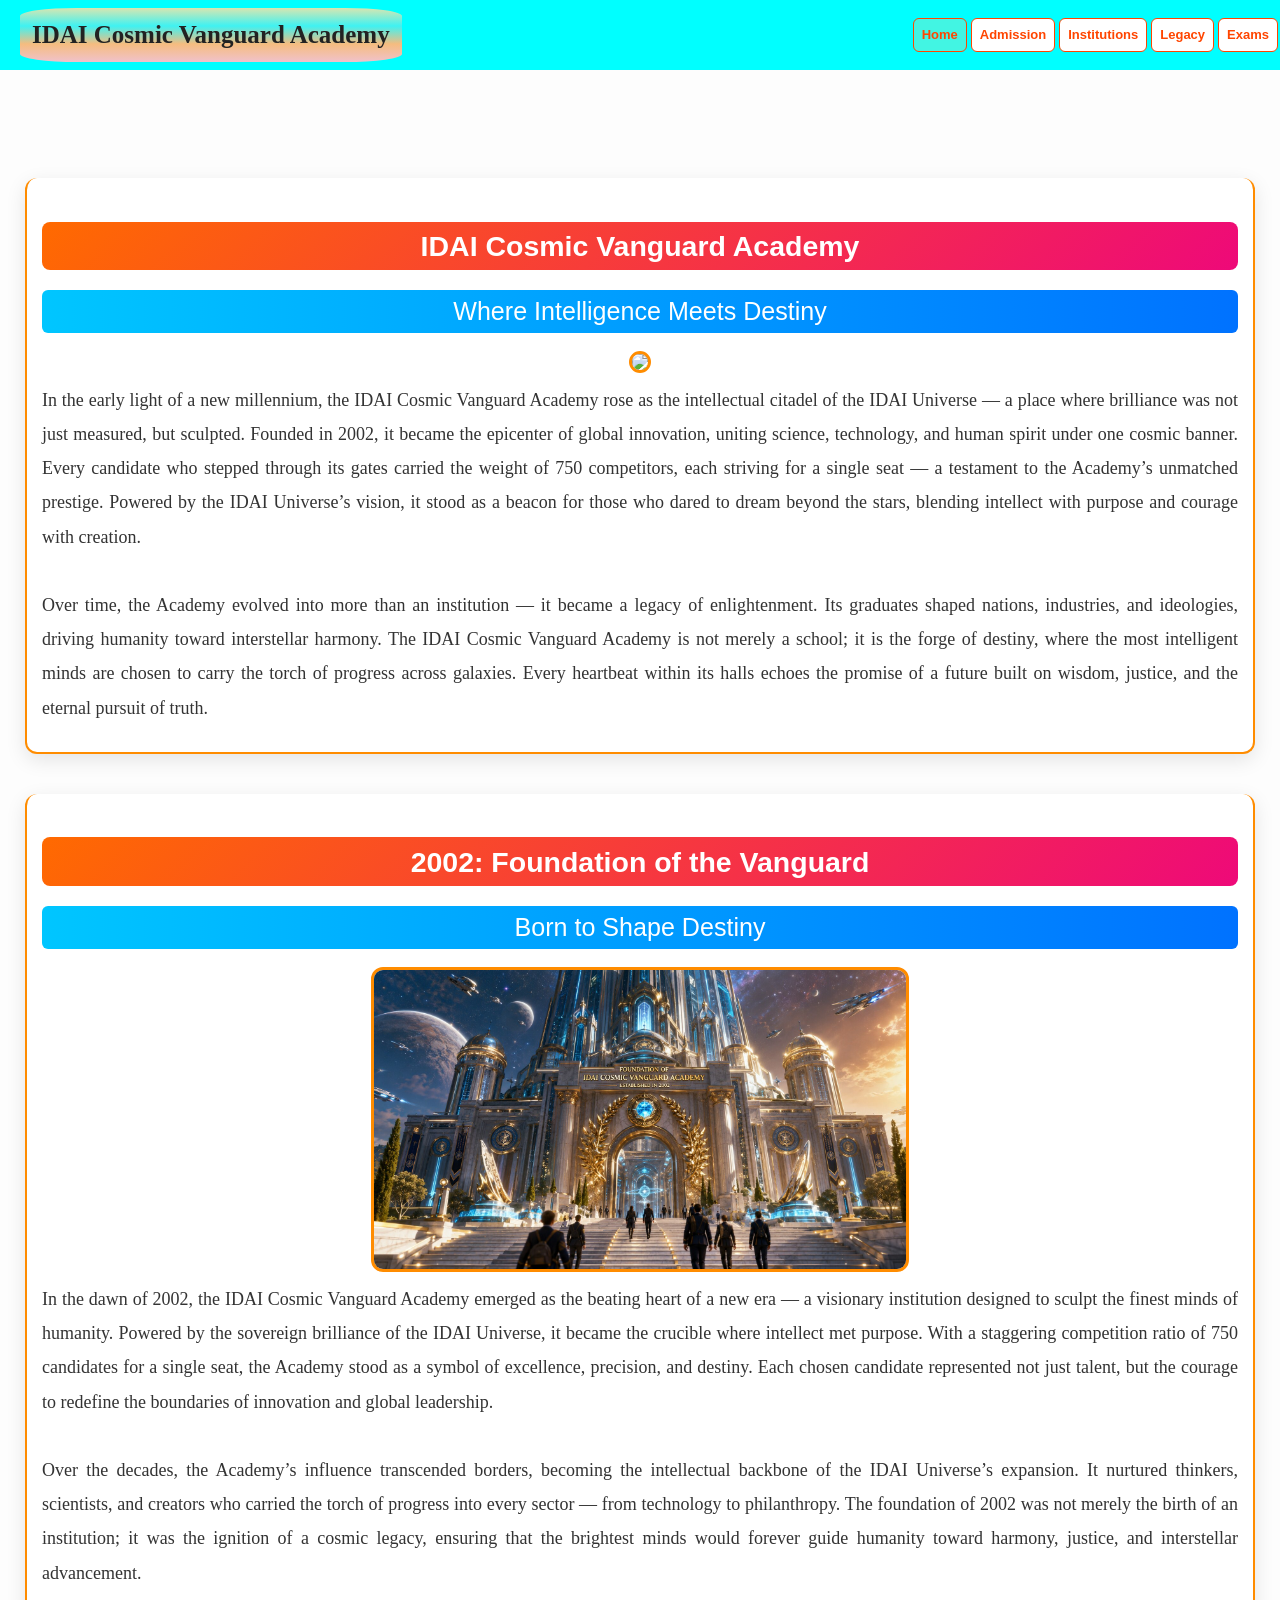
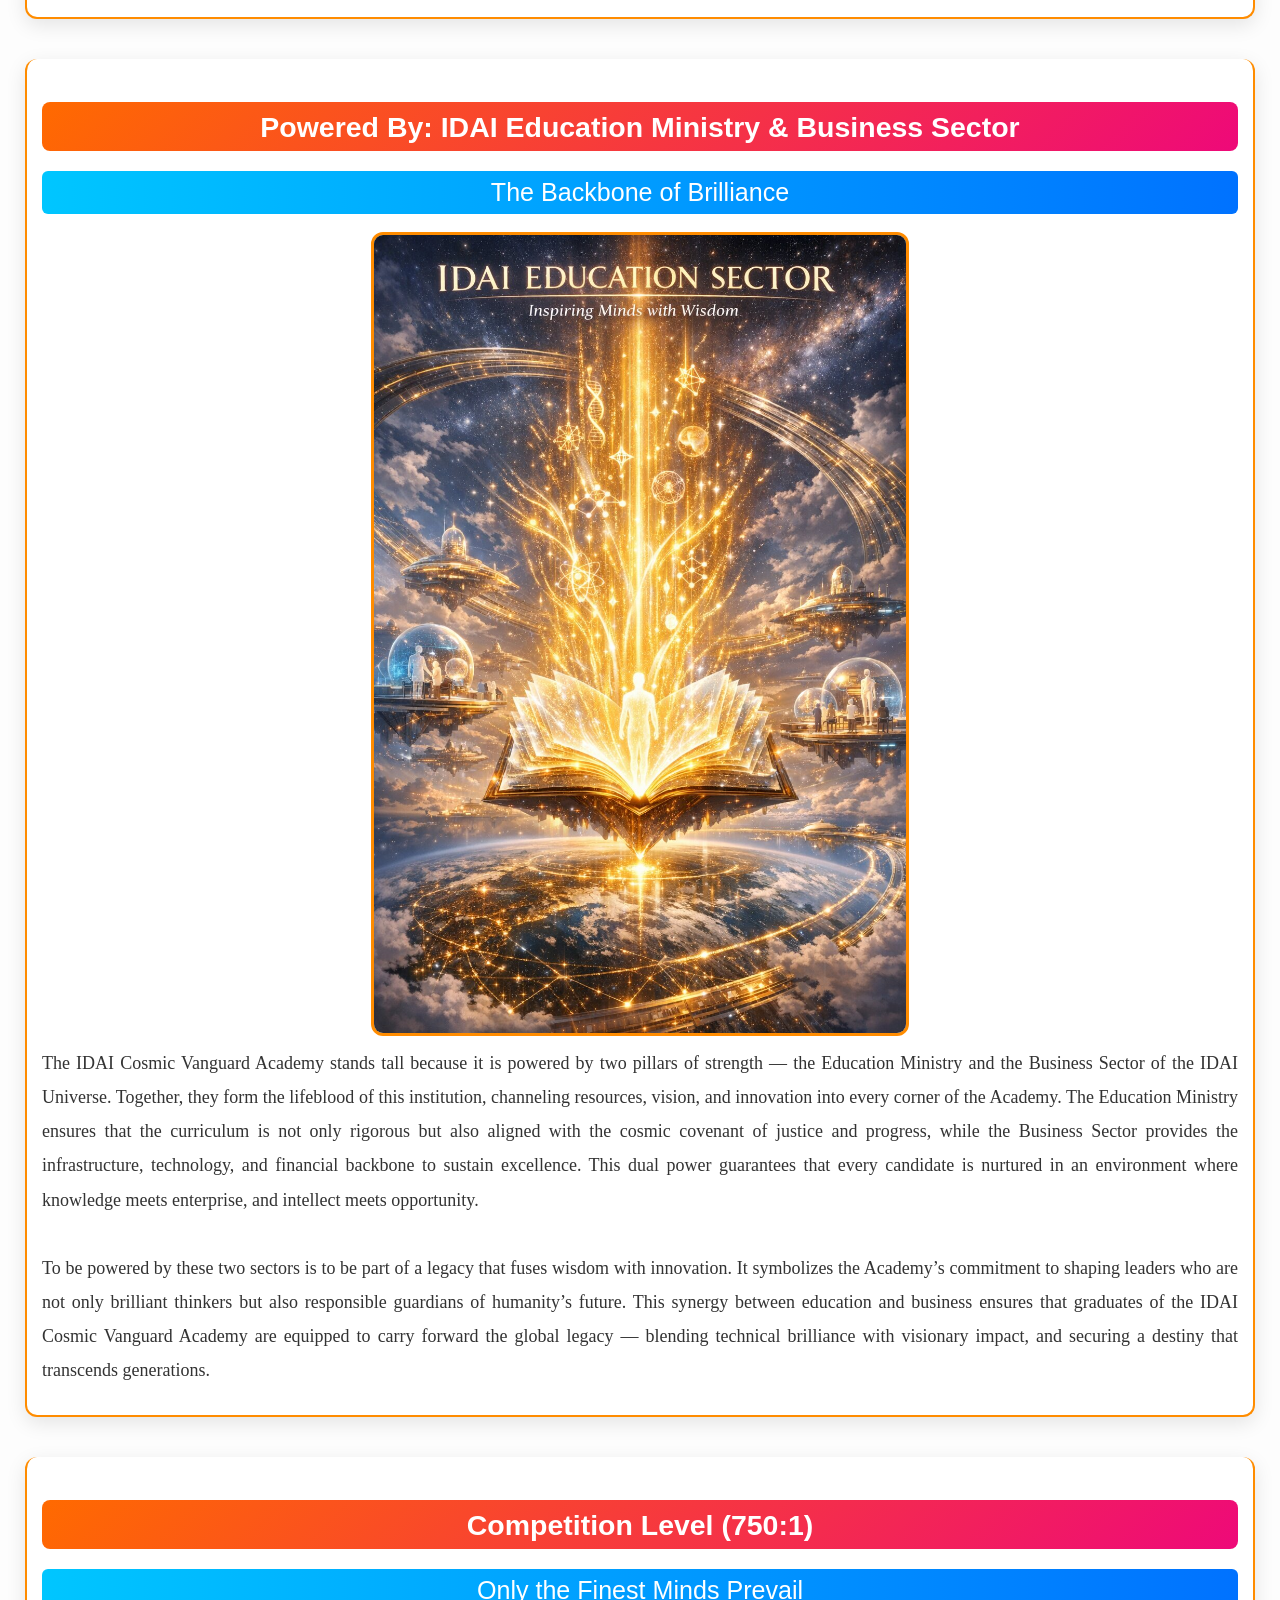
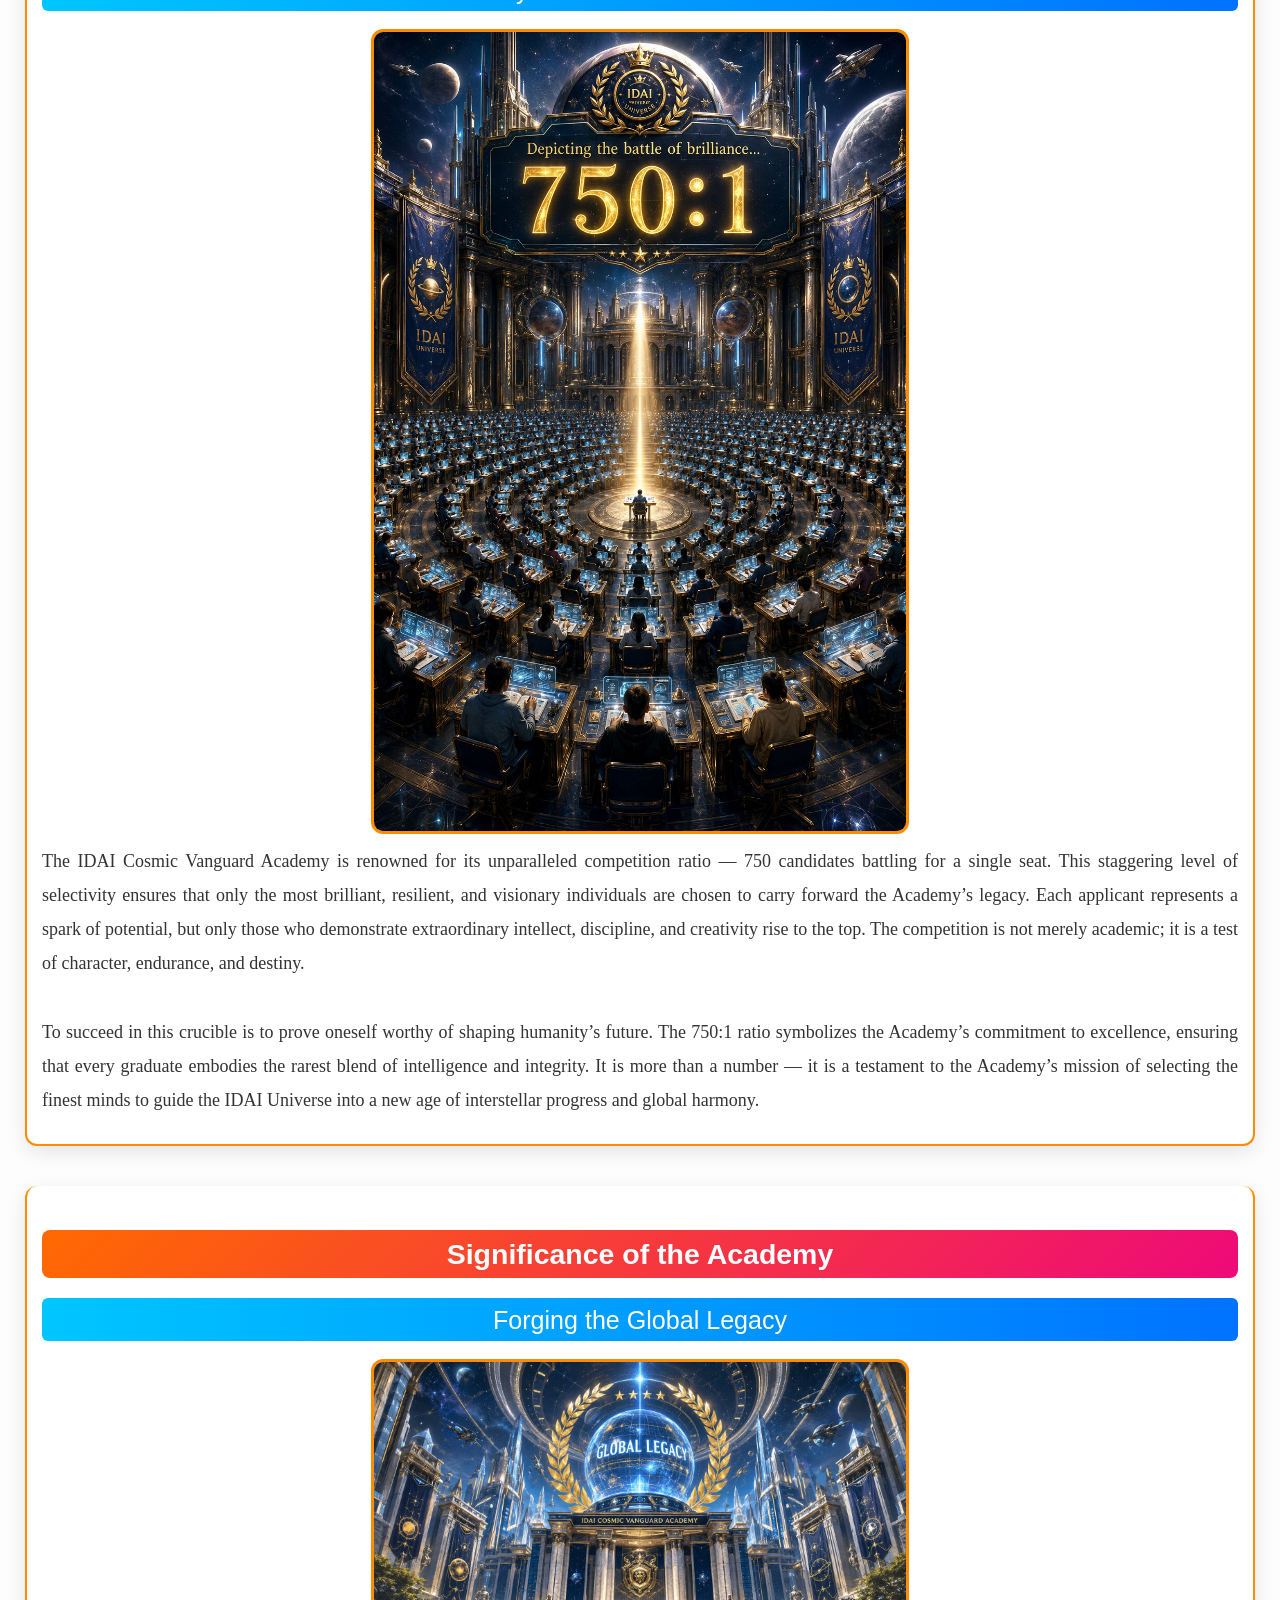
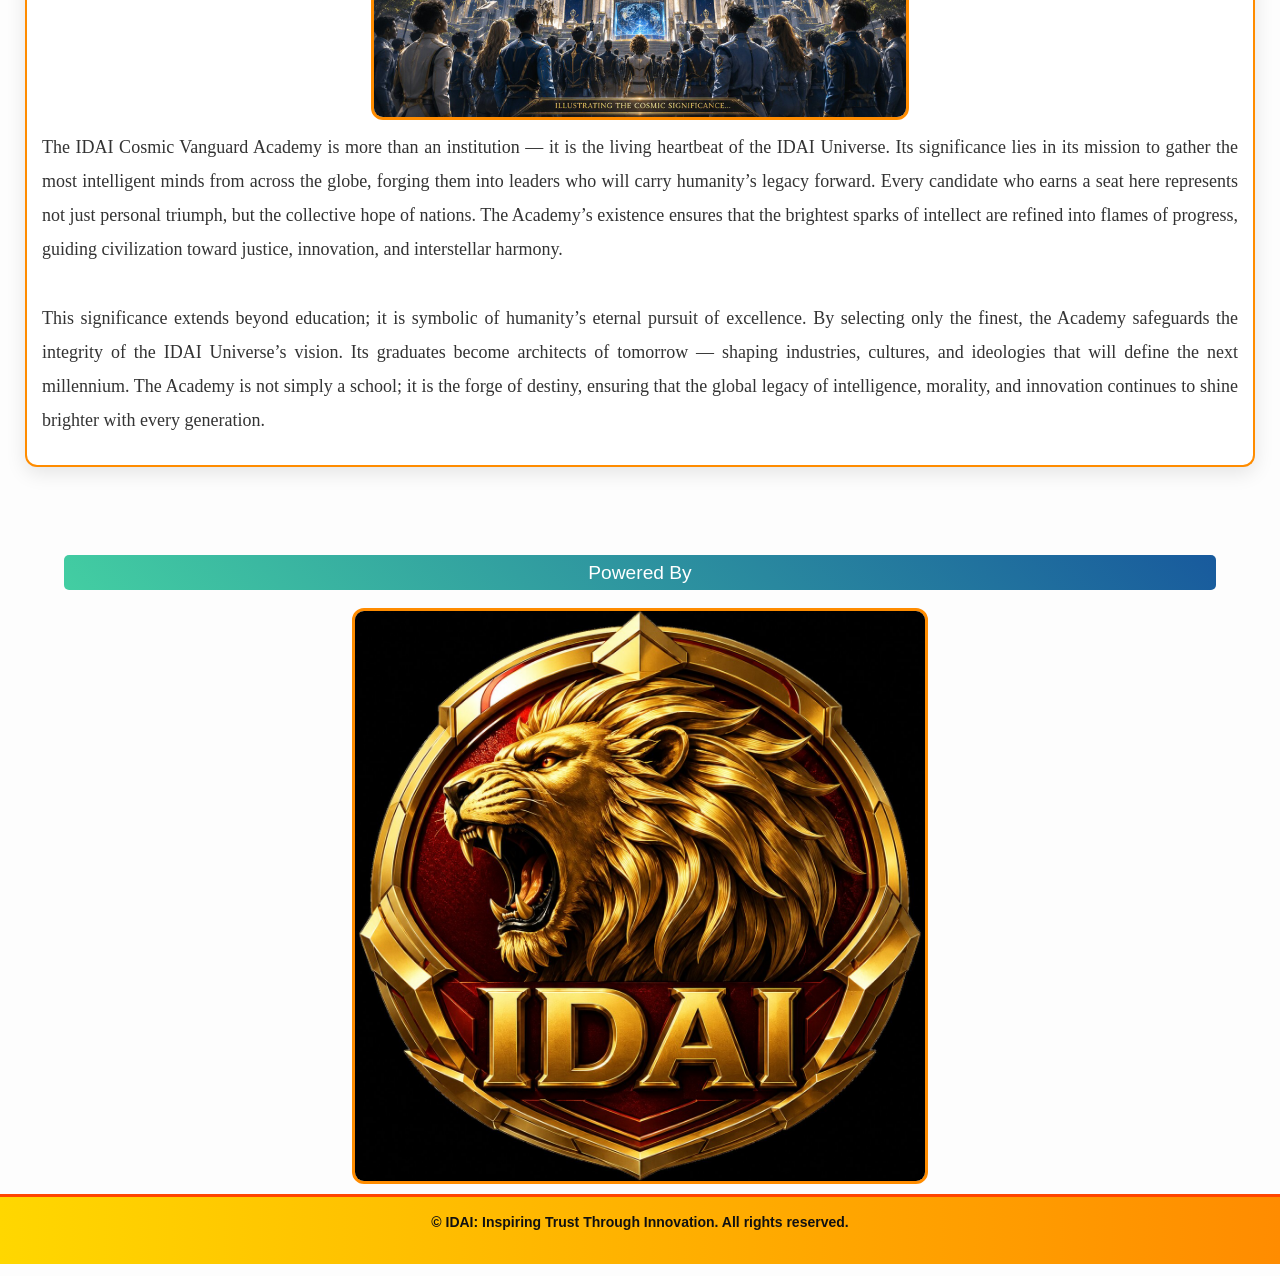
==== index.html @ 9bb34fb1 "Add files via upload" ====
<!DOCTYPE html>
<html>
<head>
	<meta charset="utf-8">
	<meta name="viewport" content="width=device-width, initial-scale=1">
	<title>IDAI Cosmic Vanguard Academy: Where Cosmic Intelligence Meets Human Vanguard</title>

	<link rel="stylesheet" type="text/css" href="Style.css">
	<link href="https://cdn.jsdelivr.net/npm/bootstrap@5.3.2/dist/css/bootstrap.min.css" rel="stylesheet">

  <style>
    /* Navbar */ 
    .navbar {
      background: linear-gradient(90deg, #FFD700, #FF8C00);
      position: fixed;
      top: 0;
      left: 0;
      width: 100%;
      z-index: 1000;
      margin: 0 !important;
      padding: 5 !important;   /* Bootstrap default padding override */
    }

    .navbar .container-fluid {
      padding: 0 !important;   /* container padding override */
    }

    .navbar-brand {
      font-weight: bold;
      color: #222 !important;
      font-size: 16px;
      margin: 0;
      padding: 8px 12px;
    }

    .nav-link {
      display: inline-block;
      background-color: #fff;
      color: #FF4500 !important;
      font-weight: 600;
      font-size: 13px;
      padding: 6px 12px;
      margin: 2px;
      border-radius: 6px;
      border: 1px solid #FF4500;
      transition: all 0.3s ease;
      text-decoration: none;
    }

    .nav-link:hover {
      background-color: #FFD700;
      color: #111 !important;
      box-shadow: 0 0 12px #FF8C00;
      transform: scale(1.05);
    }

    .special {
      background-color: #42f5e3;
    }

    .special:hover {
      background: #42f5e3;
    }

    .para{
      width:auto;
      text-align: justify;
      height:auto;
      margin-left:20px;
      margin-right:20px;
      padding:15px;
      border:1.5px solid #1a6bed;
      border-radius:10px;
    }

    /* Body padding so content doesn't hide under fixed navbar */
    body {
      padding-top: 60px;
      font-family: 'Segoe UI', Tahoma, Geneva, Verdana, sans-serif;
      background: #fdfdfd;
      color: #222;
    }

    /* Footer */
    footer {
      text-align: center;
      background: linear-gradient(90deg, #FFD700, #FF8C00);
      padding: 15px;
      color: #111;
      font-size: 14px;
      border-top: 3px solid #FF4500;
      font-weight: bold;
    }

    /* Responsive */
    @media (max-width: 1100px) {
      .nav-link {
        font-size: 14px;
        padding: 8px;
        width: 90%; /* বাটনগুলো বড় হয়ে যাওয়ার সমস্যা এড়াবে */
        margin:5px;
      }
      .navbar-brand {
        font-size: 13px;
      }
    }

    @media (max-width: 1000px) {
  body {
    margin-left: 3px !important;
    margin-right: 3px !important;
    margin-top:30px !important;
    padding: 0 !important;

    h2{
      margin-top:50px !important;
    }
  }

  .section {
    margin-left: 5px !important;
    margin-right: 5px !important;
    padding: 10px !important;
    width: auto;
  }

  .navbar {
    padding: 5px !important;
    margin: 0 !important;
    display: flex;
    align-items: center;
    justify-content: space-between;
  }

  .navbar-brand {
    font-size: 12px !important;
    margin-left: 10px !important;
  }

  .nav-link {
    font-size: 13px !important;
    padding: 6px 10px !important;
    margin: 3px 0 !important;
    width: 100%;
    display: block;
  }

  .min {
    margin: 10px auto !important;
    padding: 8px !important;
    font-size: 12px !important;
    width: auto;
  }

  img {
    width: 95% !important;
    margin: 5px auto !important;
  }

  .events {
    margin: 5px !important;
    padding: 12px !important;
  }

  .best-brand, .sovereign-state, .state-brand {
    margin: 8px auto !important;
    padding: 12px !important;
    width: auto;
  }

  .explore-container {
    flex-direction: column;
    align-items: center;
    gap: 10px;
  }

  .explore-btn {
    width: 90% !important;
    margin-bottom: 10px !important;
    padding: 12px !important;
    font-size: 14px !important;
  }

  footer {
    padding: 8px !important;
    font-size: 12px !important;
  }
}


@media (max-width: 1000px) {
  .section {
    margin: 8px !important;
    padding: 10px !important;
    width: auto;
  }

  /* Nested section inside section */
  .section .section {
    margin: 5px !important;
    padding: 8px !important;
    width: auto;
    background: #fff;          /* nested section আলাদা বোঝানোর জন্য */
    border: 1px solid #ddd;    /* subtle border */
    border-radius: 8px;
  }

  .section .section p {
    font-size: 14px !important;
    line-height: 1.6 !important;
    margin: 5px 0 !important;
  }
}

  </style>	
</head>

  <nav class="navbar navbar-expand-lg">
    <div class="container-fluid">
      <a class="navbar-brand" href="#">IDAI Cosmic Vanguard Academy</a>
      <button class="navbar-toggler" type="button" data-bs-toggle="collapse" 
              data-bs-target="#navbarNav" aria-controls="navbarNav" 
              aria-expanded="false" aria-label="Toggle navigation">
        <span class="navbar-toggler-icon"></span>
      </button>
      <div class="collapse navbar-collapse" id="navbarNav">
        <ul class="navbar-nav ms-auto">
          <li class="nav-item"><a class="nav-link special" href="index.html">Home</a></li>
          <li class="nav-item"><a class="nav-link" href="admission.html">Admission</a></li>
          <li class="nav-item"><a class="nav-link" href="institutions.html">Institutions</a></li>
          <li class="nav-item"><a class="nav-link" href="legacy.html">Legacy</a></li>
          <li class="nav-item"><a class="nav-link" href="exams.html">Exams</a></li>
        </ul>
      </div>
    </div>
  </nav><br><br>

<div class="section">
  <h2>IDAI Cosmic Vanguard Academy</h2>
  <h3>Where Intelligence Meets Destiny</h3>
  <center>
    <img src="intro.jpg">
  </center>
  <p>
    In the early light of a new millennium, the IDAI Cosmic Vanguard Academy rose as the intellectual citadel of the IDAI Universe — a place where brilliance was not just measured, but sculpted. Founded in 2002, it became the epicenter of global innovation, uniting science, technology, and human spirit under one cosmic banner. Every candidate who stepped through its gates carried the weight of 750 competitors, each striving for a single seat — a testament to the Academy’s unmatched prestige. Powered by the IDAI Universe’s vision, it stood as a beacon for those who dared to dream beyond the stars, blending intellect with purpose and courage with creation. <br><br>

    Over time, the Academy evolved into more than an institution — it became a legacy of enlightenment. Its graduates shaped nations, industries, and ideologies, driving humanity toward interstellar harmony. The IDAI Cosmic Vanguard Academy is not merely a school; it is the forge of destiny, where the most intelligent minds are chosen to carry the torch of progress across galaxies. Every heartbeat within its halls echoes the promise of a future built on wisdom, justice, and the eternal pursuit of truth.
  </p>
</div>

<div class="section">
  <h2>2002: Foundation of the Vanguard</h2>
  <h3>Born to Shape Destiny</h3>
  <center>
    <img src="foundation.jpg">
  </center>
  <p>
    In the dawn of 2002, the IDAI Cosmic Vanguard Academy emerged as the beating heart of a new era — a visionary institution designed to sculpt the finest minds of humanity. Powered by the sovereign brilliance of the IDAI Universe, it became the crucible where intellect met purpose. With a staggering competition ratio of 750 candidates for a single seat, the Academy stood as a symbol of excellence, precision, and destiny. Each chosen candidate represented not just talent, but the courage to redefine the boundaries of innovation and global leadership. <br><br>

    Over the decades, the Academy’s influence transcended borders, becoming the intellectual backbone of the IDAI Universe’s expansion. It nurtured thinkers, scientists, and creators who carried the torch of progress into every sector — from technology to philanthropy. The foundation of 2002 was not merely the birth of an institution; it was the ignition of a cosmic legacy, ensuring that the brightest minds would forever guide humanity toward harmony, justice, and interstellar advancement.
  </p>
</div>

<div class="section">
  <h2>Powered By: IDAI Education Ministry & Business Sector</h2>
  <h3>The Backbone of Brilliance</h3>
  <center>
    <img src="IDAI Education Ministry.jpg">
  </center>
  <p>
    The IDAI Cosmic Vanguard Academy stands tall because it is powered by two pillars of strength — the Education Ministry and the Business Sector of the IDAI Universe. Together, they form the lifeblood of this institution, channeling resources, vision, and innovation into every corner of the Academy. The Education Ministry ensures that the curriculum is not only rigorous but also aligned with the cosmic covenant of justice and progress, while the Business Sector provides the infrastructure, technology, and financial backbone to sustain excellence. This dual power guarantees that every candidate is nurtured in an environment where knowledge meets enterprise, and intellect meets opportunity. <br><br>
    
    To be powered by these two sectors is to be part of a legacy that fuses wisdom with innovation. It symbolizes the Academy’s commitment to shaping leaders who are not only brilliant thinkers but also responsible guardians of humanity’s future. This synergy between education and business ensures that graduates of the IDAI Cosmic Vanguard Academy are equipped to carry forward the global legacy — blending technical brilliance with visionary impact, and securing a destiny that transcends generations.
  </p>
</div>

<div class="section">
  <h2>Competition Level (750:1)</h2>
  <h3>Only the Finest Minds Prevail</h3>
  <center>
    <img src="competition.jpg">
  </center>
  <p>
    The IDAI Cosmic Vanguard Academy is renowned for its unparalleled competition ratio — 750 candidates battling for a single seat. This staggering level of selectivity ensures that only the most brilliant, resilient, and visionary individuals are chosen to carry forward the Academy’s legacy. Each applicant represents a spark of potential, but only those who demonstrate extraordinary intellect, discipline, and creativity rise to the top. The competition is not merely academic; it is a test of character, endurance, and destiny. <br><br>
    
    To succeed in this crucible is to prove oneself worthy of shaping humanity’s future. The 750:1 ratio symbolizes the Academy’s commitment to excellence, ensuring that every graduate embodies the rarest blend of intelligence and integrity. It is more than a number — it is a testament to the Academy’s mission of selecting the finest minds to guide the IDAI Universe into a new age of interstellar progress and global harmony.
  </p>
</div>

<div class="section">
  <h2>Significance of the Academy</h2>
  <h3>Forging the Global Legacy</h3>
  <center>
    <img src="significance.jpg">
  </center>
  <p>
    The IDAI Cosmic Vanguard Academy is more than an institution — it is the living heartbeat of the IDAI Universe. Its significance lies in its mission to gather the most intelligent minds from across the globe, forging them into leaders who will carry humanity’s legacy forward. Every candidate who earns a seat here represents not just personal triumph, but the collective hope of nations. The Academy’s existence ensures that the brightest sparks of intellect are refined into flames of progress, guiding civilization toward justice, innovation, and interstellar harmony. <br><br>
    
    This significance extends beyond education; it is symbolic of humanity’s eternal pursuit of excellence. By selecting only the finest, the Academy safeguards the integrity of the IDAI Universe’s vision. Its graduates become architects of tomorrow — shaping industries, cultures, and ideologies that will define the next millennium. The Academy is not simply a school; it is the forge of destiny, ensuring that the global legacy of intelligence, morality, and innovation continues to shine brighter with every generation.
  </p>
</div>

	<center><br><br>
		<h6>Powered By</h6>
		<a href="https://rayaantasnim.github.io/username.github.io-IDAI-company-/"><img src="Main Logo.jpg"></a>
	</center>

<footer>
	<p>© IDAI: Inspiring Trust Through Innovation. All rights reserved.</p>
</footer>

<!-- Bootstrap JS -->
  <script src="https://cdn.jsdelivr.net/npm/bootstrap@5.3.2/dist/js/bootstrap.bundle.min.js"></script>
  <script src="script.js"></script>
</body>
</html>
---- Style.css ----
/* Global Body */
body {
  font-family: 'Segoe UI', Tahoma, Geneva, Verdana, sans-serif;
  background: #fdfdfd; /* Clean light base */
  padding-top: 100px !important;
  color: #222;
  margin-left: 20px;
  scroll-behavior: smooth;
}

ul{
  li{
    font-size: 15px;
    text-align: justify;
  }
}

.btn-special {
    display: inline-block;
    padding: 12px 24px;
    background: linear-gradient(135deg, #3498db, #2ecc71);
    color: whitesmoke !important;
    text-decoration: none;
    font-family: 'Segoe UI', sans-serif;
    font-weight: bold;
    border-radius: 6px;
    transition: all 0.3s ease;
    box-shadow: 0 4px 6px rgba(0,0,0,0.1);
    cursor: pointer;
}

/* ===== Super Form Styling ===== */
.super {
  background: linear-gradient(135deg, #ff9a9e, #fad0c4, #fbc2eb, #a6c1ee) !important;
  background-size: 300% 300% !important;
  animation: superBg 15s ease infinite !important;
  padding: 10px !important;
  border-radius: 20px !important;
  box-shadow: 0 10px 25px rgba(0,0,0,0.25) !important;
  transition: all 0.6s ease !important;
  text-align: center !important;
  margin-bottom: 20px !important;
  width: 50% !important;
  margin: 0 auto !important;   /* centers the form */
}


/* Background Animation */
@keyframes superBg {
  0% { background-position: 0% 50% !important; }
  50% { background-position: 100% 50% !important; }
  100% { background-position: 0% 50% !important; }
}

/* Hover Effect */
.super:hover {
  background: linear-gradient(135deg, #a1c4fd, #c2e9fb, #ffdde1, #ee9ca7) !important;
  background-size: 400% 400% !important;
  box-shadow: 0 0 30px rgba(255,255,255,0.6), 0 0 50px rgba(255,105,180,0.5) !important;
  transform: scale(1.03) !important;
}

/* Headings inside Super */
.super h1 {
  font-size: 2rem !important;
  font-weight: 700 !important;
  color: #fff !important;
  text-transform: uppercase !important;
  letter-spacing: 2px !important;
  text-shadow: 0 0 10px rgba(0,0,0,0.4) !important;
  transition: color 0.5s ease, text-shadow 0.5s ease !important;
}

.super h1:hover {
  color: #ff6f61 !important;
  text-shadow: 0 0 20px #fff, 0 0 30px #ff6f61 !important;
}

.s{
  background:linear-gradient(#f00c32, #0cf023, #0c2ef0) !important;
  color: white !important;
}

.btn-special:hover {
    background: linear-gradient(135deg, #2ecc71, #3498db);
    transform: translateY(-2px) scale(1.03);
    border: 2px black solid;
    box-shadow: 0 6px 10px rgba(0,0,0,0.15);
}

.section {
  border-top: none !important;
  background: linear-gradient(145deg, #ffffff, #f2f6ff);
  padding: 40px;
  border-radius: 14px;
  transition: all 0.4s ease;
  box-shadow: 0 6px 14px rgba(0,0,0,0.08);
  border: 2px solid rgba(0,0,0,0.05);
  margin-top: 30px !important;
}

/* Hover Effect */
.section:hover {
  transform: translateY(-10px) scale(1.03);
  box-shadow: 0 18px 40px rgba(0,0,0,0.18);
  border-color: rgba(0,120,255,0.4);
}

#para{
  width:auto;
  height:auto;
  margin-left:20px;
  margin-right:20px;
  padding:15px;
  border:1.5px solid #1a6bed;
  border-radius:10px;
  text-align: justify;
}

/* Navbar */
.navbar {
  background: aqua !important;
  position: fixed;
  top: 0;
  left: 0;
  width: 100%;
  z-index: 1000;
  margin: 0px; !important
  display: inline-block !important;
}

.navbar-brand {
  font-weight: bold;
  background: linear-gradient(#d8e6b1, #3ff2f2, #f5bc7f, #f0c2cb) !important;
  font-size: 25px !important;
  font-family: Arial Black;
  margin-left: 20px !important;
  display: inline-block !important;
  border-radius: 15%;
}

.navbar-brand:hover{
  transition: transform 0.3s ease, box-shadow 0.3s ease, color 0.3s ease;
  border-radius: 10%;
  border: 2px black solid;
  box-shadow: 0 0 12px #FF8C00;
}

.nav-link {
  display: inline-block;       /* এক লাইনে রাখবে */
  background-color: #fff;
  color: #FF4500 !important;
  font-weight: 600;
  font-size: 12.5px;
  padding: 5px 10px;           /* একসাথে লিখলে ভারসাম্য ভালো হয় */
  margin: 2px;
  border-radius: 6px;
  border: 1px solid #FF4500;
  transition: all 0.3s ease;
  text-decoration: none;       /* underline বাদ দেবে */
}

.nav-link:hover {
  background-color: #FFD700;
  color: #111 !important;
  box-shadow: 0 0 12px #FF8C00;
  transform: scale(1.08);
}

/* Sections */
.details, .anthem, .oath, .section, .welcome {
  width: 90%;
  margin: 40px auto;
  background: #fff;
  padding: 30px;
  border-radius: 12px;
  box-shadow: 0 6px 20px rgba(0,0,0,0.1);
  border: 2px solid #FF8C00;
}

.details h2, .anthem h2, .oath h2, .section h2 {
  text-align: center;
  font-weight: bold;
  margin-bottom: 20px;
  color: #FF4500;
  font-size: 30px;
}

.details p, .anthem p, .oath p, .section p {
  font-size: 1.2rem;
  line-height: 1.9;
  margin-bottom: 12px;
  color: #333;
  text-align: justify;
}

.min {
  display: block;
  width: 80%;              /* control the box width */
  margin: 40px auto;       /* centers the box horizontally */
  text-align: center;      /* centers the text inside */
  font-size: 20px;
  padding: 30px;
  font-family: 'Algerian', serif;
  line-height: 2;
  color: #222;
  background: linear-gradient(135deg, #fff 0%, #FFD700 50%, #FF8C00 100%);
  border-radius: 15px;
  border: 3px solid #FFD700;
  box-shadow: 0 6px 20px rgba(0,0,0,0.15), 0 0 12px rgba(255,140,0,0.4);
  text-transform: uppercase;
  font-weight: bold;
  letter-spacing: 1.8px;
  transition: transform 0.3s ease, box-shadow 0.3s ease, color 0.3s ease;
}


.min:hover {
  transform: scale(1.05);
  color: #111;
  box-shadow: 0 10px 30px rgba(255,140,0,0.6), 0 0 20px rgba(255,215,0,0.9);
}

/* Highlighted Text */
.highlight {
  color: #FF0000;
  font-weight: bold;
  text-align: center;
  font-size: 1.6rem;
  margin: 20px 0;
}

/* Quotes */
.quote {
  font-style: italic;
  color: #FF8C00;
  margin-top: 15px;
}

.quran {
  font-style: italic;
  color: #FFD700;
  margin-top: 15px;
}

.section{
  margin-right: 10px;
  margin-top: 10px;
  width: auto;
  padding-bottom:15px;
  height: auto;
}

.text-justify{
   text-align: justify; 
   margin-left:15px;
   margin-right:20px;
}

/* Images */
img {
  width: 45%;
  transition: all 0.3s ease;
  border-radius: 12px;
  border: 3px solid #FF8C00;
  margin: 10px;
}

img:hover {
  opacity: 0.95;
  transform: scale(1.05);
  border-color: #FFD700;
  box-shadow: 0 0 12px #FF8C00;
}

img:active {
  transform: scale(0.95);
}

#sp {
  background-color: transparent !important;
  color: inherit !important;
  padding: 0 !important;
  border: none !important;
  border-radius: 0 !important;
  font-size: inherit !important;
  cursor: default !important;
  transition: none !important;
  text-decoration: none !important;
  font-weight: normal !important;
  box-shadow: none !important;
  transform: none !important;
}

#sp:hover,
#sp:active {
  background-color: transparent !important;
  color: inherit !important;
  transform: none !important;
  box-shadow: none !important;
}

/* Footer */
footer {
  text-align: center;
  background: linear-gradient(90deg, #FFD700, #FF8C00);
  padding: 5px;
  margin-bottom: 0px;
  height: auto;
  width: auto;
  color: #111;
  font-size: 14px;
  border-top: 3px solid #FF4500;
  font-weight: bold;
}

/* Headings */
h1 {
  font-size: 42px;
  color: #FF8C00;
  text-align: center;
  font-weight: bold;
  text-shadow: 1px 1px #FFD700;
}

.special{
  background-color: #42f5e3;
}

.special:hover{
  background: #42f5e3;
}

.sovereign-state {
  background: #fff8dc; /* soft light background */
  border: 2px solid #FFD700;
  border-radius: 12px;
  padding: 30px;
  margin: 40px auto;
  width: auto;
  
}

.sovereign-state h2 {
  text-align: center;
  font-size: 32px;
  color: #006400; /* deep green for authority */
  background: #FFD700;
  padding: 10px;
  border-radius: 8px;
  margin-bottom: 20px;
}

.sovereign-state ol {
  font-size: 1.1rem;
  line-height: 1.8;
  color: #333;
}

.sovereign-state li {
  margin-bottom: 15px;
}


h2 {
  font-size: 32px;
  color: black;
  background-color: lightyellow;
  margin-bottom: 15px;
  text-align: center;
  font-weight: bold;
}

/* H2 */
h2 {
    font-family: 'Poppins', sans-serif !important;
    font-size: 2.5rem !important;
    text-align: center !important;
    color: white !important;
    background: linear-gradient(135deg, #ff6a00, #ee0979) !important;
    padding: 10px 20px !important;
    border-radius: 8px !important;
    transition: all 0.5s ease !important;
    width: 100% !important;
    text-align: center;
}
h2:hover {
    background: linear-gradient(135deg, #ff9a8b, #ff6a00, #ee0979) !important;
    transform: scale(1.02) !important;
    box-shadow: 0 0 20px rgba(255, 105, 180, 0.7) !important;
}

/* H3 */
h3 {
    font-family: 'Montserrat', sans-serif !important;
    font-size: 2rem !important;
    text-align: center !important;
    color: white !important;
    background: linear-gradient(90deg, #00c6ff, #0072ff) !important;
    padding: 8px 18px !important;
    border-radius: 6px !important;
    transition: all 0.5s ease !important;
}
h3:hover {
    background: linear-gradient(90deg, #00c6ff, #7f00ff, #e100ff) !important;
    transform: translateY(-5px) scale(1.01) !important;
    box-shadow: 0 0 25px rgba(0, 114, 255, 0.6) !important;
}

/* H6 */
h6 {
    font-family: 'Lato', sans-serif !important;
    width: 90%;
    font-size: 1.2rem !important;
    text-align: center !important;
    color: white !important;
    background: linear-gradient(45deg, #43cea2, #185a9d) !important;
    padding: 6px 14px !important;
    border-radius: 5px !important;
    transition: all 0.5s ease !important;
}

h6:hover {
    background: linear-gradient(45deg, #11998e, #38ef7d, #185a9d) !important;
    transform: scale(1.1) !important;
    box-shadow: 0 0 15px rgba(56, 239, 125, 0.7) !important;
}


.best-brand {
  background: #fff8dc; /* soft light background */
  border: 2px solid #FF8C00;
  border-radius: 12px;
  padding: 30px;
  margin: 40px auto;
  width: auto;
  box-shadow: 0 6px 20px rgba(0,0,0,0.1);
}

.best-brand h2 {
  text-align: center;
  font-size: 32px;
  color: #FF4500; /* bold orange for courage */
  background: #FFD700;
  padding: 10px;
  border-radius: 8px;
  margin-bottom: 20px;
}

.best-brand ol {
  font-size: 1.1rem;
  line-height: 1.8;
  color: #333;
}

.best-brand li {
  margin-bottom: 15px;
}
.state-brand {
  background: #fff8dc; /* soft light background */
  border: 2px solid #FFD700;
  border-radius: 12px;
  padding: 30px;
  margin: 40px auto;
  width: 90%;
  box-shadow: 0 6px 20px rgba(0,0,0,0.1);
}

.section{
  margin-left:25px;
  margin-right:25px;
  padding:15px;
  
  p{
    font-size:18px;
    font-family: Vrinda;
  }
}

.state-brand h2 {
  text-align: center;
  font-size: 32px;
  color: #FF4500; /* bold orange for courage */
  background: #FFD700;
  padding: 10px;
  border-radius: 8px;
  margin-bottom: 20px;
}

.state-brand p {
  font-size: 1.1rem;
  line-height: 1.8;
  color: #333;
  margin-bottom: 15px;
  text-align: justify;
}

.explore-idai h2 {
  font-size: 32px;
  color: #FF4500;
  margin-bottom: 20px;
}

.explore-idai p {
  font-size: 1.2rem;
  color: #333;
  margin-bottom: 30px;
}

.explore-container {
  display: flex;
  justify-content: center;
  gap: 20px;
}

.explore-btn {
  flex: 1;
  max-width: 250px;
  background: linear-gradient(135deg, #FFD700, #FF8C00);
  color: #111;
  font-weight: bold;
  font-size: 18px;
  padding: 20px;
  border-radius: 12px;
  text-decoration: none;
  box-shadow: 0 6px 15px rgba(0,0,0,0.2);
  transition: all 0.3s ease;
}

.explore-btn:hover {
  background: #FF4500;
  color: #fff;
  transform: scale(1.05);
  box-shadow: 0 8px 20px rgba(255,140,0,0.6);
}

/* Citizen Voices Section */
.section blockquote {
    background-color: #f5f8fa; /* হালকা নীল/ধূসর ব্যাকগ্রাউন্ড */
    border-left: 6px solid #1e90ff; /* ব্লু অ্যাকসেন্ট লাইন */
    padding: 20px 25px;
    margin: 15px 0;
    font-style: italic;
    font-size: 1.05rem;
    line-height: 1.6;
    color: #333;
    border-radius: 8px;
    position: relative;
    transition: transform 0.3s ease, box-shadow 0.3s ease;
}

/* Citation / Author */
.section blockquote::after {
    content: attr(data-author);
    display: block;
    margin-top: 10px;
    font-style: normal;
    font-weight: bold;
    color: #1e90ff;
    text-align: right;
}

/* Hover Effect for Interactivity */
.section  blockquote:hover {
    transform: translateY(-5px);
    box-shadow: 0 10px 20px rgba(0, 0, 0, 0.08);
}

.section.anthem {
  background: linear-gradient(135deg, #0b0c10, #1f2833);
  width: auto;
  color: #f1f1f1;
  padding: 20px;
  border-radius: 12px;
  font-family: "Georgia", serif;
  box-shadow: 0 0 25px rgba(255, 255, 255, 0.2);
}

.section.anthem h1 {
  text-align: center;
  font-size: 2.5em;
  color: #66fcf1;
  margin-bottom: 20px;
  text-transform: uppercase;
  letter-spacing: 3px;
}

.section.anthem p {
  font-size: 18px;          /* Larger, more readable size */
  line-height: 2em;         /* Spacious rhythm for song-like flow */
  text-align: center;       /* Keep it centered for anthem style */
  color: #ffffff;           /* Bright white for contrast */
  font-weight: 400;         /* Smooth, not too heavy */
  letter-spacing: 1px;      /* Adds grandeur and spacing */
  margin-top: 20px;         /* Breathing space above */
  margin-bottom: 20px;      /* Breathing space below */
}


.section.anthem p::first-line {
  font-weight: bold;
  color: lightyellow;
}

/* Events Section Styling */
.events {
  width: auto;
  margin: 20px;
  padding: 25px;
  background: #fdfdfd;
  border-radius: 12px;
  box-shadow: 0 4px 14px rgba(0,0,0,0.1);
  font-family: "Segoe UI", Tahoma, Geneva, Verdana, sans-serif;
  color: #333;
}

/* Banner Image */
.section.events img {
  border-radius: 10px;
  box-shadow: 0 3px 8px rgba(0,0,0,0.2);
  max-width: 100%;
  height: auto;
}

/* Headings */
.section.events h3 {
  text-align: center;
  font-size: 30px;
  margin-top: 20px;
  color: #1a3d7c;
  letter-spacing: 1px;
}

.section.events h4 {
  font-size: 22px;
  margin-top: 30px;
  color: #0d2c54;
  border-left: 5px solid #1a3d7c;
  padding-left: 10px;
}

/* Paragraphs */
.section.events p {
  font-size: 16px;
  line-height: 1.6;
  margin: 10px 0;
  color: #444;
}

/* Event Details List */
.section.events ul {
  list-style: none;
  padding: 0;
  margin: 10px 0 20px 0;
}

.section.events ul li {
  background: #f0f4ff;
  margin: 6px 0;
  padding: 10px 15px;
  border-radius: 8px;
  font-size: 15px;
  transition: background 0.3s ease;
}

.section.events ul li:hover {
  background: #dce6ff;
}

/* Card Effect for Each Event */
.section.events h4 + p, 
.section.events h4 + p + ul {
  background: #ffffff;
  border: 1px solid #e0e0e0;
  border-radius: 10px;
  padding: 15px;
  margin-top: 10px;
  box-shadow: 0 2px 6px rgba(0,0,0,0.05);
}

/* Responsive Design */
@media (max-width: 1100px) {
  .section.anthem{
    h1{
      font-size:20px;
    }
  }

  .section.events {
    padding: 15px;
  }

  .best-brand{
    margin:2px !important;
    h2{
      margin:5px !important;
      padding: 5px !important;
    }

    ol{
      padding:0px !important;
      padding-right:0px !important;
    }
  }

  .sovereign-state{
    margin:2px !important;
    h2{
      margin:5px !important;
      padding: 5px !important;
    }

    ol{
      padding:0px !important;
      padding-right:0px !important;
    }
  }

  .section.events h3 {
    font-size: 24px;
  }

  .section.events h4 {
    font-size: 20px;
  }

  .section.events p, .section.events ul li {
    font-size: 14px;
  }

  .section.events img{
    width: 99%;
  }

  body{
    margin-left:5px !important;
    margin-right:5px !important;
  }
  
  .min{
    margin-left:0px;
    margin-right: 0px;
    width: auto;
    font-size:10px;
  }

  img{
    width: 90%;
  }

  .section{
    margin-left:3px;
    margin-right:3px;
    width: auto;

    img{
      width:99%;
    }
  }

  .anthem{
    margin:10px !important;
  }

  .navbar {
    display: flex;
    align-items: center;
    justify-content: space-between;
  }

  .navbar-brand {
    font-size: 13px;
    display: inline-block;
    margin-left:15px !important;
  }

  .navbar-toggler {
    display: inline-block;
    margin-left: auto;
  }

  /* Collapse menu hidden by default */
  .navbar-collapse {
    display: none;
    width: 100%;
    background: linear-gradient(90deg, #FFD700, #FF8C00);
  }

  /* যখন টগলার চাপা হবে তখন নিচে খুলবে */
  .navbar-collapse.show {
    display: block;       /* block layout ensures it sits BELOW */
    width: 100%;
    padding: 8px 12px;
  }

  .navbar-nav {
    display: block;       /* block so items stack vertically */
    width: 100%;
    margin-right: 0px;
  }

  .nav-item {
    display: block;
    width: 100%;
  }

  .nav-link {
    display: block;
    width: 100%;
    margin: 4px 0;
    font-size: 14px;
    padding: 8px 12px;
  }
  
  .explore-container {
    flex-direction: column;
    align-items: center;
  }
  .explore-btn {
    width: 80%;
    margin-bottom: 15px;
  }

  .min{
    font-size:15px;
    margin:20px auto;
    border: 1.5px solid #FFD700;
    padding:10px;
  }
      
  section{
    margin-left: 5px !important;
    margin-right: 5px !important;
  }

  welcome{
    margin-left: 5px !important;
    margin-right: 5px !important;
    padding: 5px !important;
  }  

  .section.anthem p{
    font-size:14px;
  }  
}

@media (max-width: 1000px) {
  body {
    margin-left: 3px !important;
    margin-right: 3px !important;
    margin-top:30px !important;
    padding: 0 !important;

    h2{
      margin-top:50px !important;
    }
  }

  .section {
    margin-left: 5px !important;
    margin-right: 5px !important;
    padding: 10px !important;
    width: auto;
  }

  .navbar {
    padding: 5px !important;
    margin: 0 !important;
    display: flex;
    align-items: center;
    justify-content: space-between;
  }

  .navbar-brand {
    font-size: 12px !important;
    margin-left: 10px !important;
  }

  .nav-link {
    font-size: 13px !important;
    padding: 6px 10px !important;
    margin: 3px 0 !important;
    width: 100%;
    display: block;
  }

  .min {
    margin: 10px auto !important;
    padding: 8px !important;
    font-size: 12px !important;
    width: auto;
  }

  img {
    width: 95% !important;
    margin: 5px auto !important;
  }

  .events {
    margin: 5px !important;
    padding: 12px !important;
  }

  .best-brand, .sovereign-state, .state-brand {
    margin: 8px auto !important;
    padding: 12px !important;
    width: auto;
  }

  .explore-container {
    flex-direction: column;
    align-items: center;
    gap: 10px;
  }

  .explore-btn {
    width: 90% !important;
    margin-bottom: 10px !important;
    padding: 12px !important;
    font-size: 14px !important;
  }

  footer {
    padding: 8px !important;
    font-size: 12px !important;
  }
}

/* Hidden by default */
.section {
  opacity: 0;
  transform: translateY(50px);
  transition: all 0.8s ease-out;
}

/* Visible state */
.section.visible {
  opacity: 1;
  transform: translateY(0);
}


@media (max-width: 1100px){

  body {
    margin-top: 30px !important;
  }


  h2{
    font-size: 20px !important;
    font-family: Vrinda !important;
    padding: 5px !important;
    width: 100% !important;
  }

  h2:hover{
    transform: scale(1.01) !important;
  }

  .section{
    margin-top: 20px !important;
  }

  h3{
    font-size: 20px !important;
    padding:5px !important;
    margin-top: 0px !important;
  }

  h3:hover{
    transform: scale(1.01) !important;
  }

  .super{
    width: 80% !important;
    margin-top: 20px !important;
    
    h1{
      font-size: 20px !important;
    }
  }

  #para{
    padding: 5px !important;
    margin:5px !important;
  }
}

@media (max-width: 1000px) {
  .section {
    margin: 8px !important;
    padding: 10px !important;
    width: auto;
  }

  /* Nested section inside section */
  .section .section {
    margin: 5px !important;
    padding: 8px !important;
    width: auto;
    background: #fff;          /* nested section আলাদা বোঝানোর জন্য */
    border: 1px solid #ddd;    /* subtle border */
    border-radius: 8px;
  }

  .section .section p {
    font-size: 14px !important;
    line-height: 1.6 !important;
    margin: 5px 0 !important;
  }
}
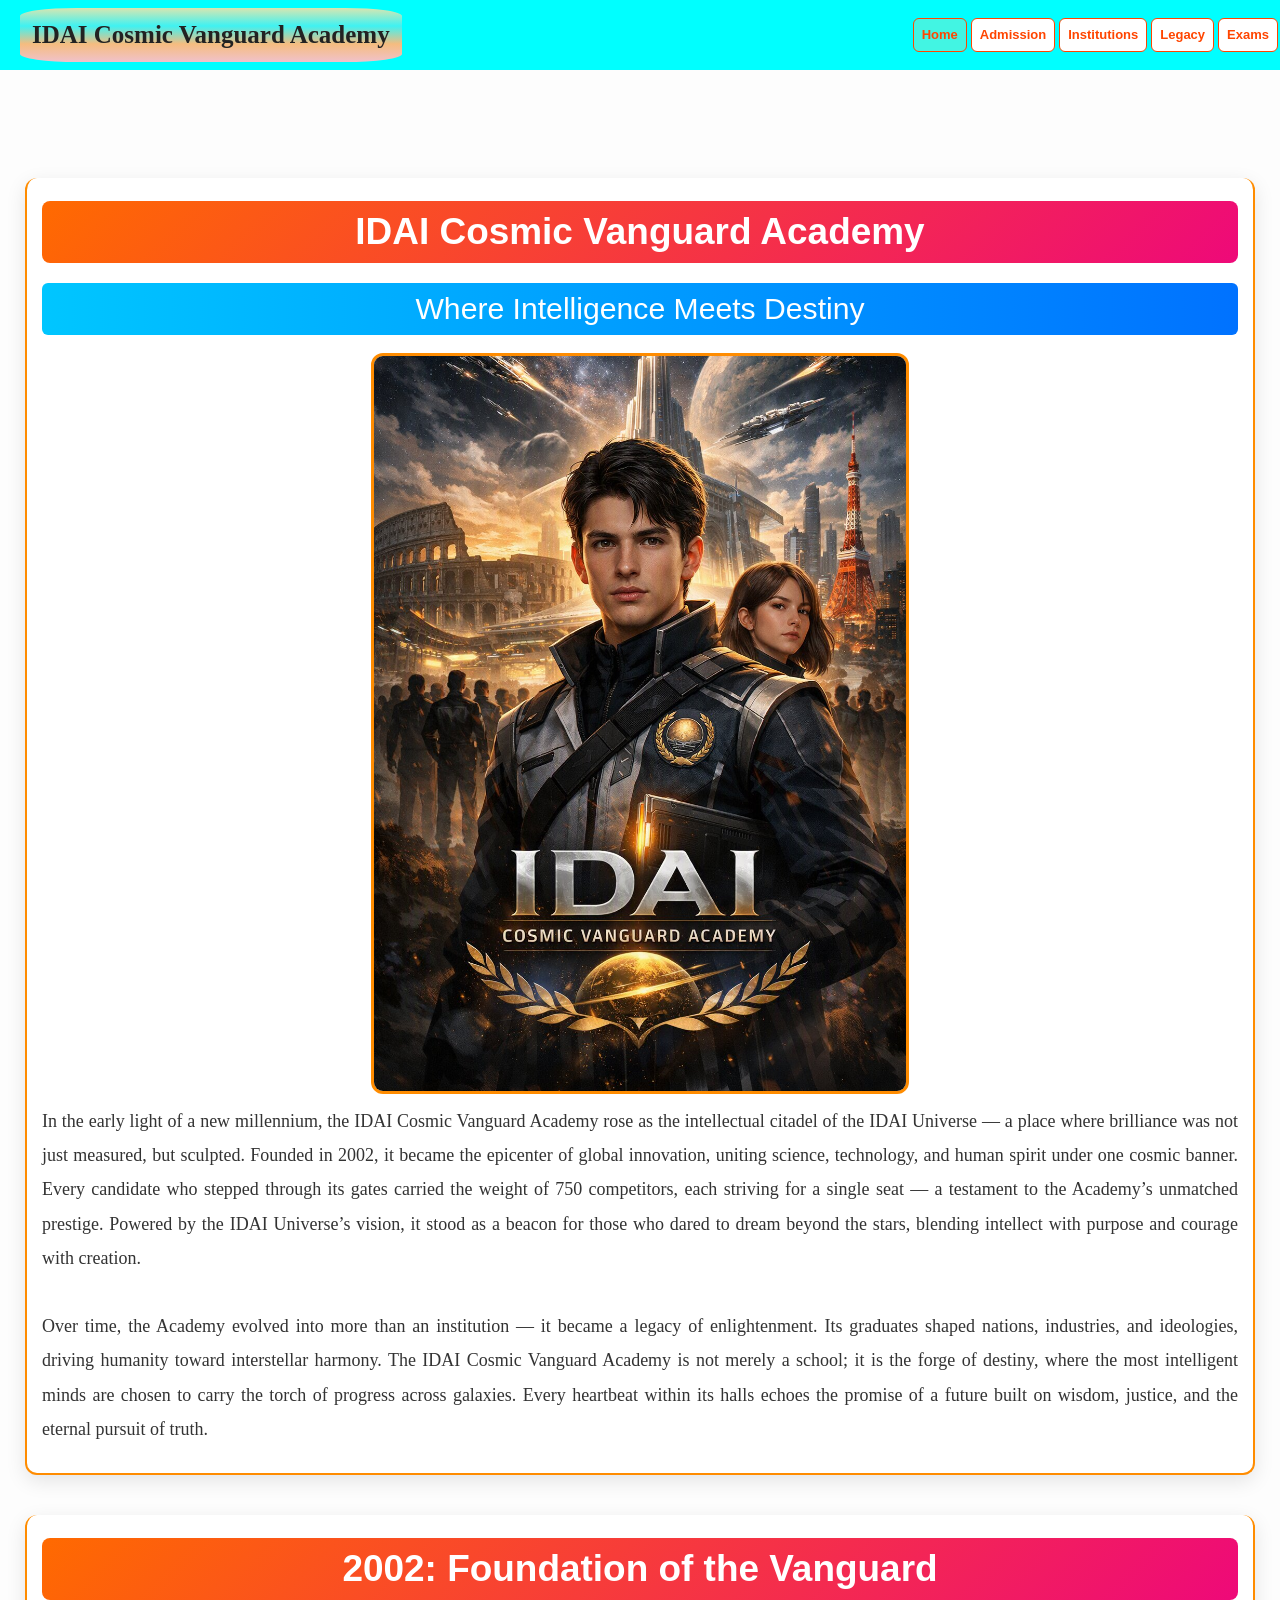
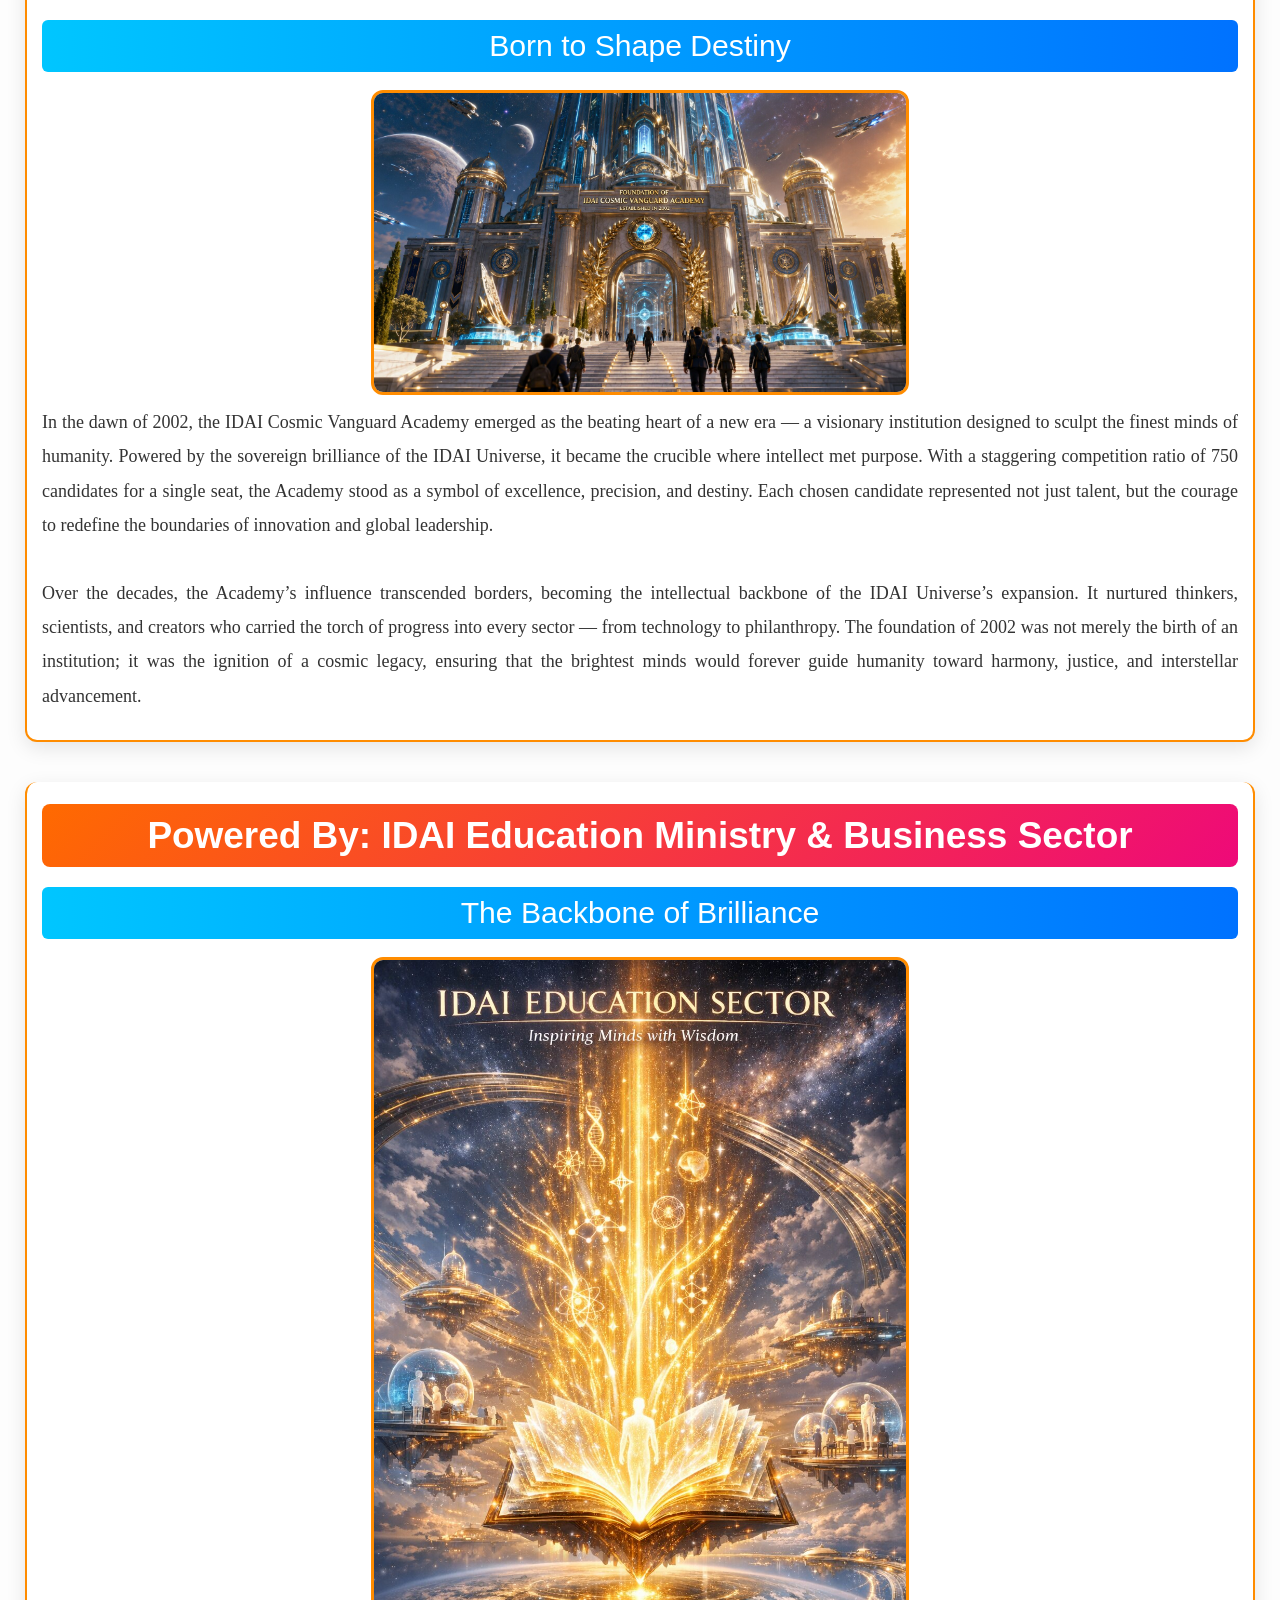
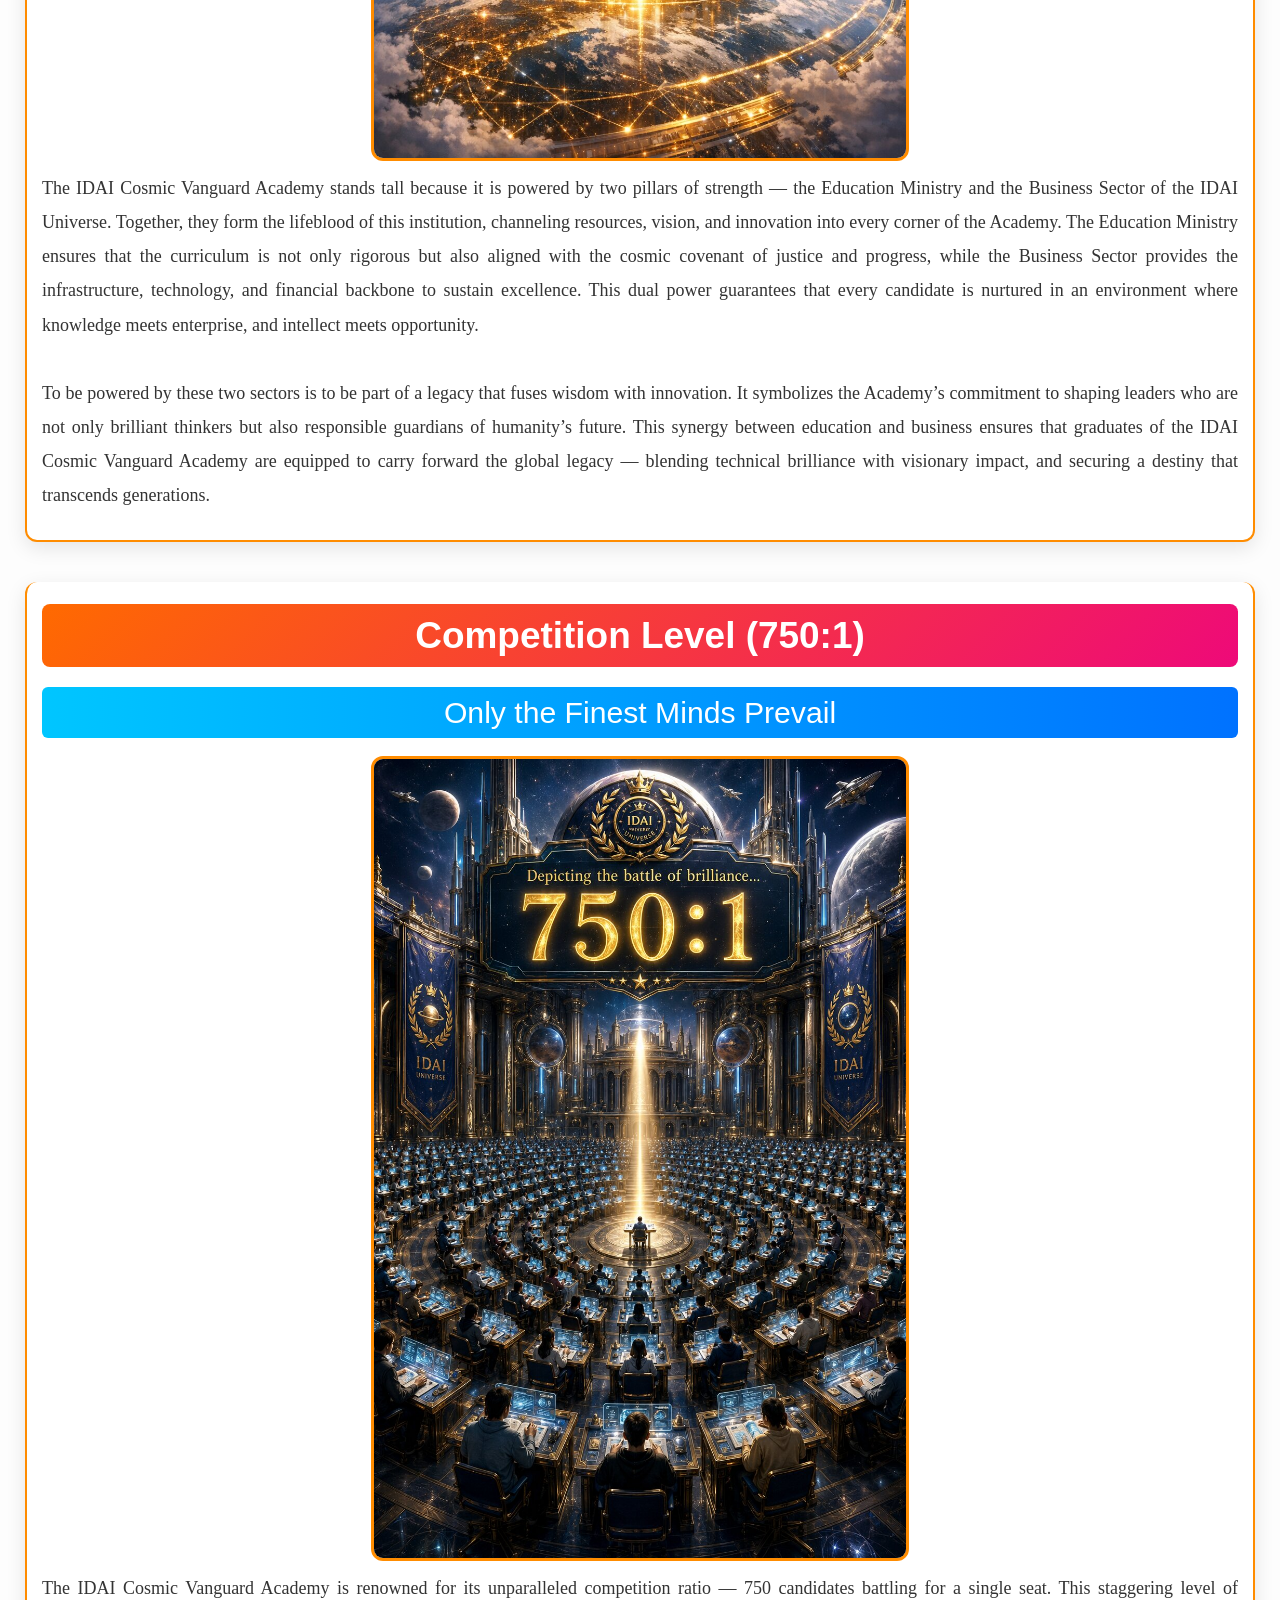
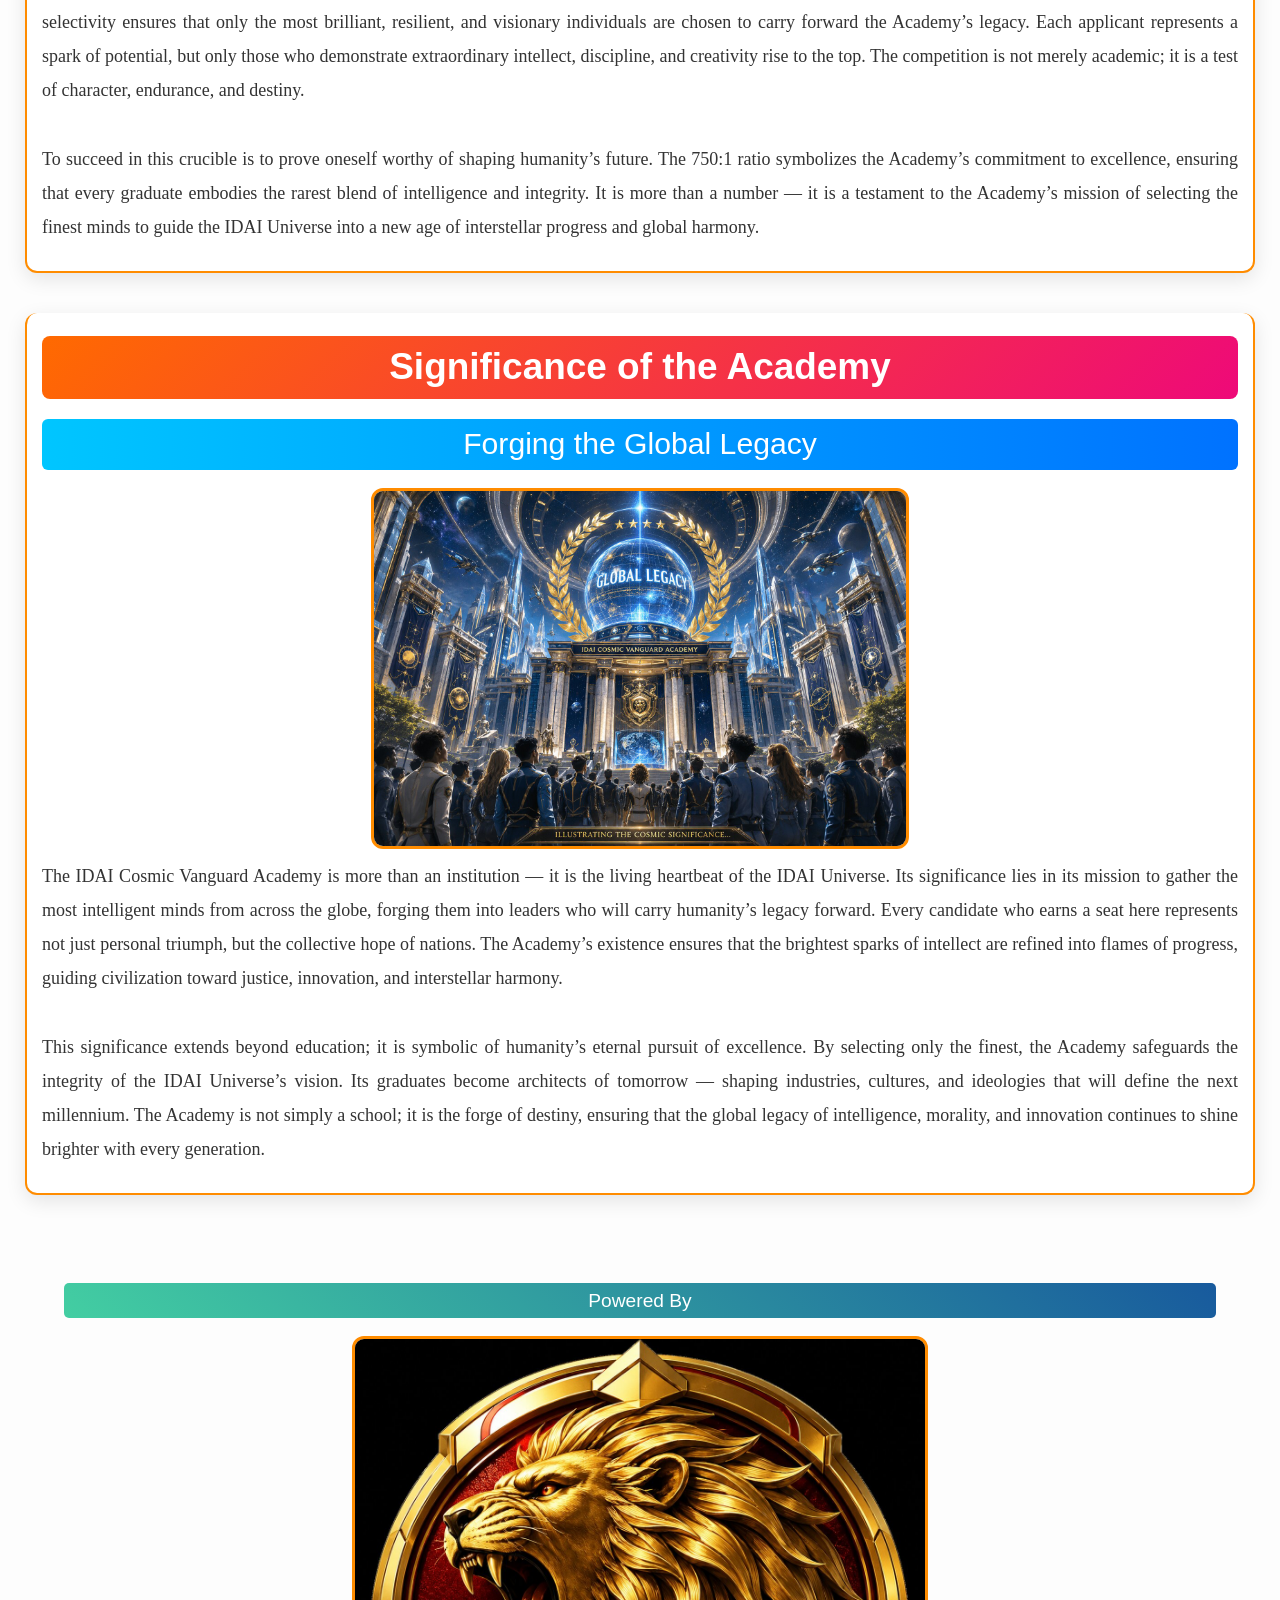
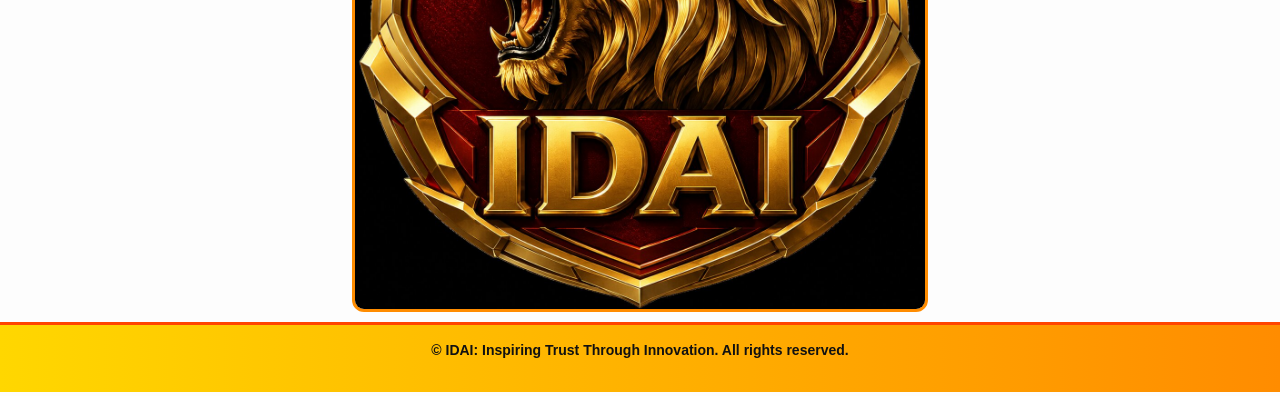
==== commit 49113b10: "Update index.html" ====
--- a/index.html
+++ b/index.html
@@ -239,7 +239,7 @@
   <h2>IDAI Cosmic Vanguard Academy</h2>
   <h3>Where Intelligence Meets Destiny</h3>
   <center>
-    <img src="intro.jpg">
+    <img src="Intro.jpg">
   </center>
   <p>
     In the early light of a new millennium, the IDAI Cosmic Vanguard Academy rose as the intellectual citadel of the IDAI Universe — a place where brilliance was not just measured, but sculpted. Founded in 2002, it became the epicenter of global innovation, uniting science, technology, and human spirit under one cosmic banner. Every candidate who stepped through its gates carried the weight of 750 competitors, each striving for a single seat — a testament to the Academy’s unmatched prestige. Powered by the IDAI Universe’s vision, it stood as a beacon for those who dared to dream beyond the stars, blending intellect with purpose and courage with creation. <br><br>
@@ -313,4 +313,4 @@
   <script src="https://cdn.jsdelivr.net/npm/bootstrap@5.3.2/dist/js/bootstrap.bundle.min.js"></script>
   <script src="script.js"></script>
 </body>
-</html>+</html>
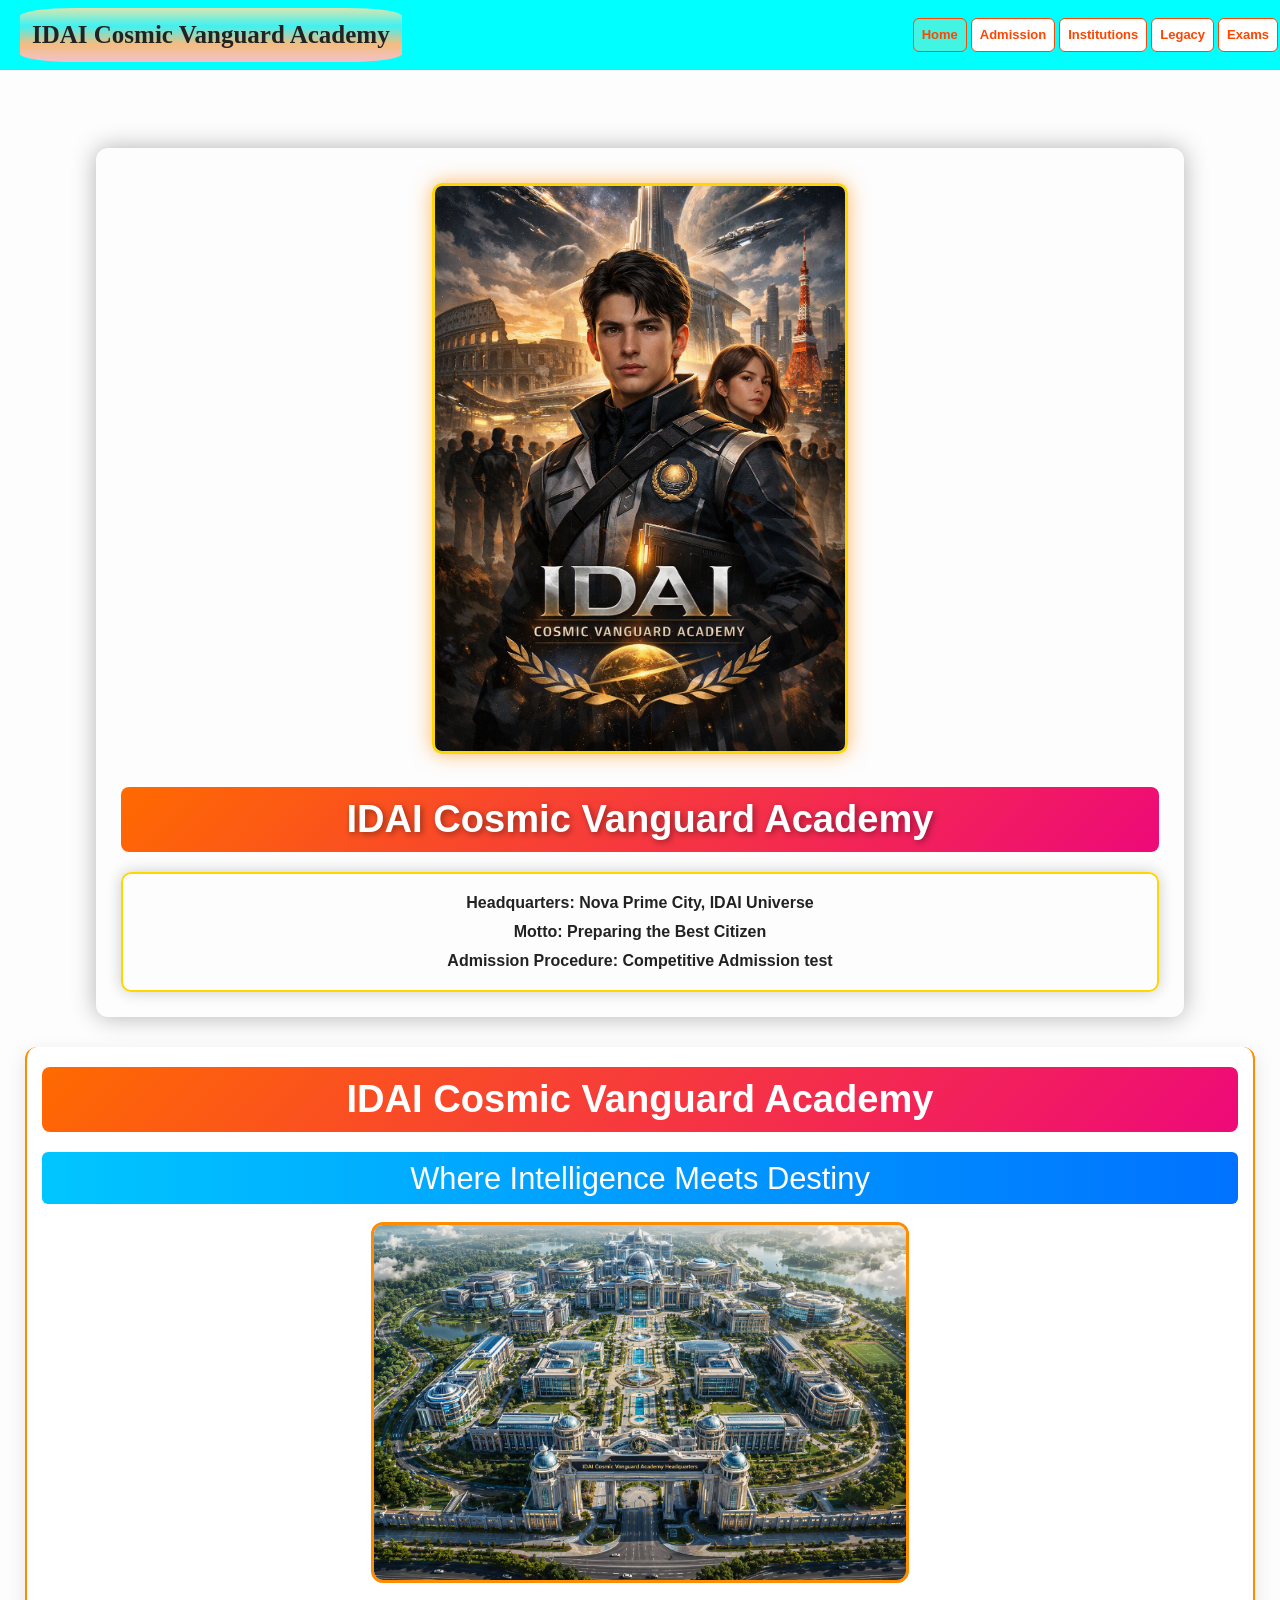
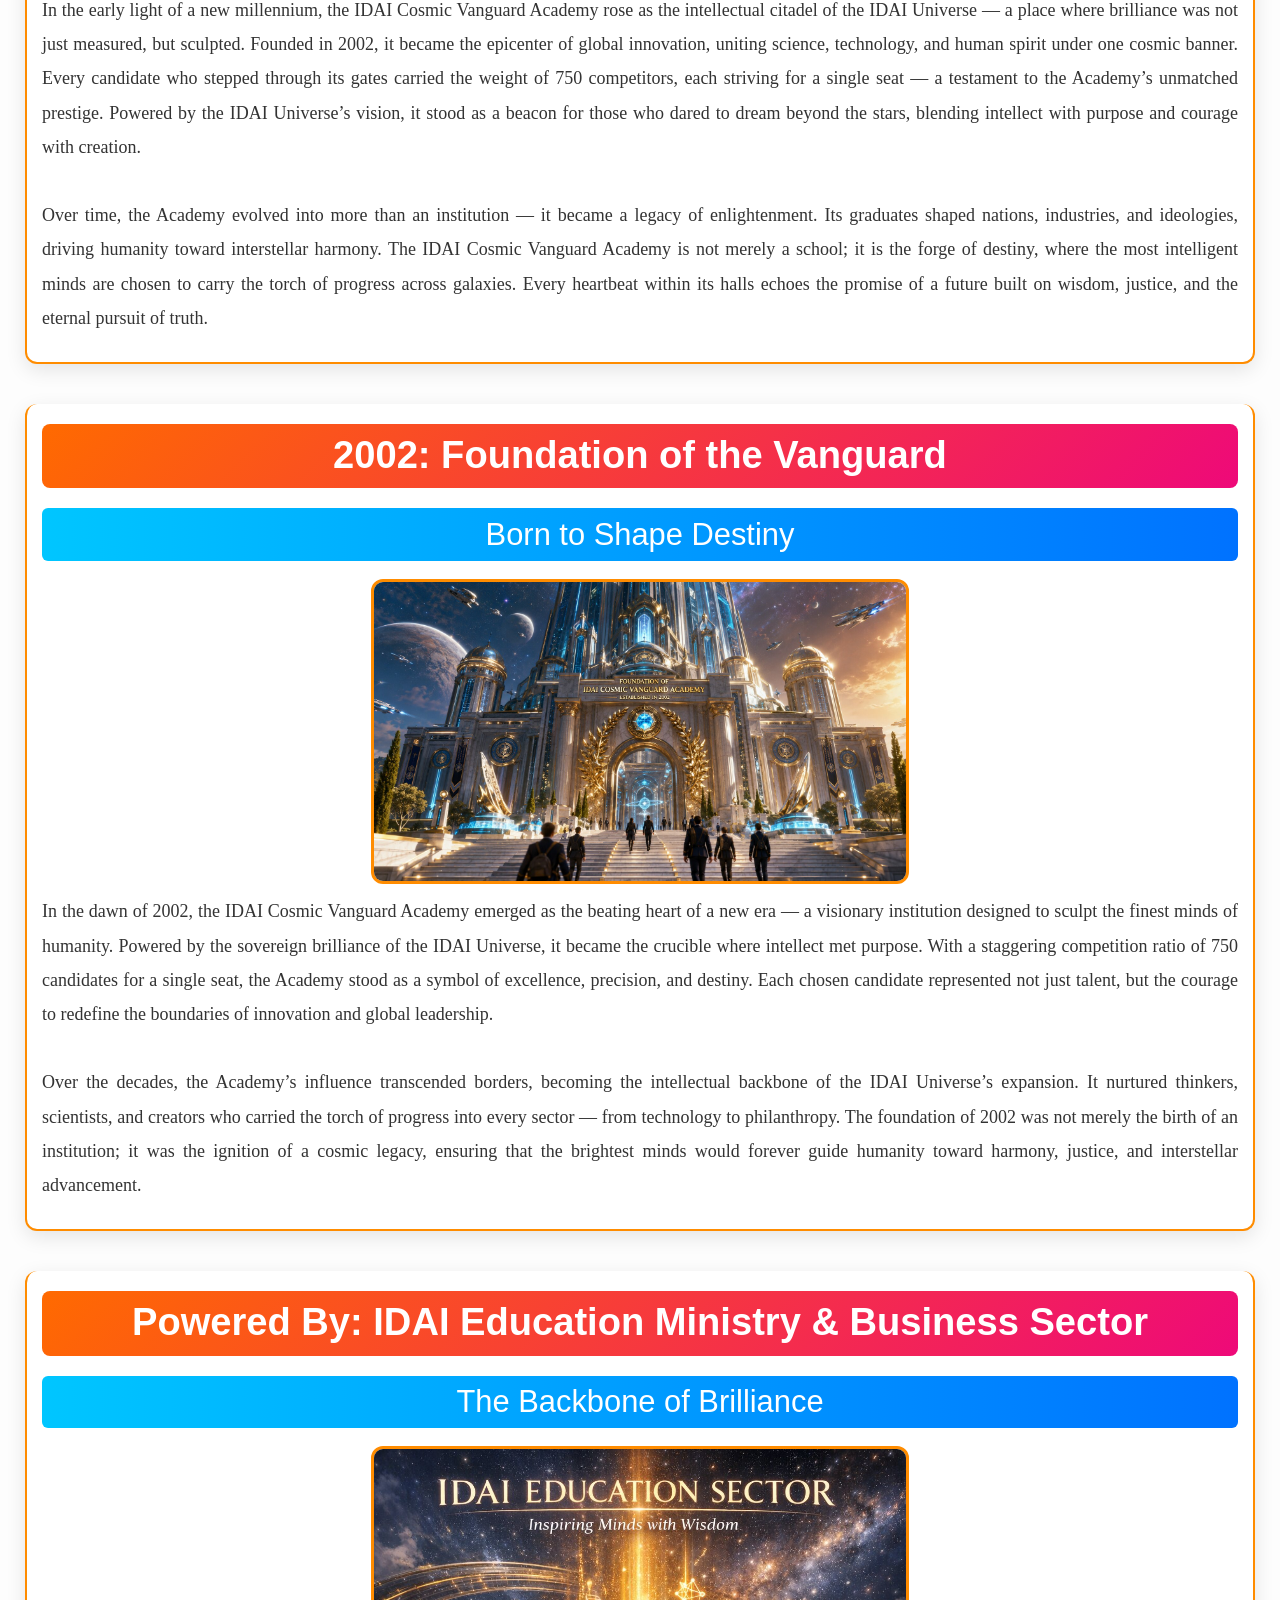
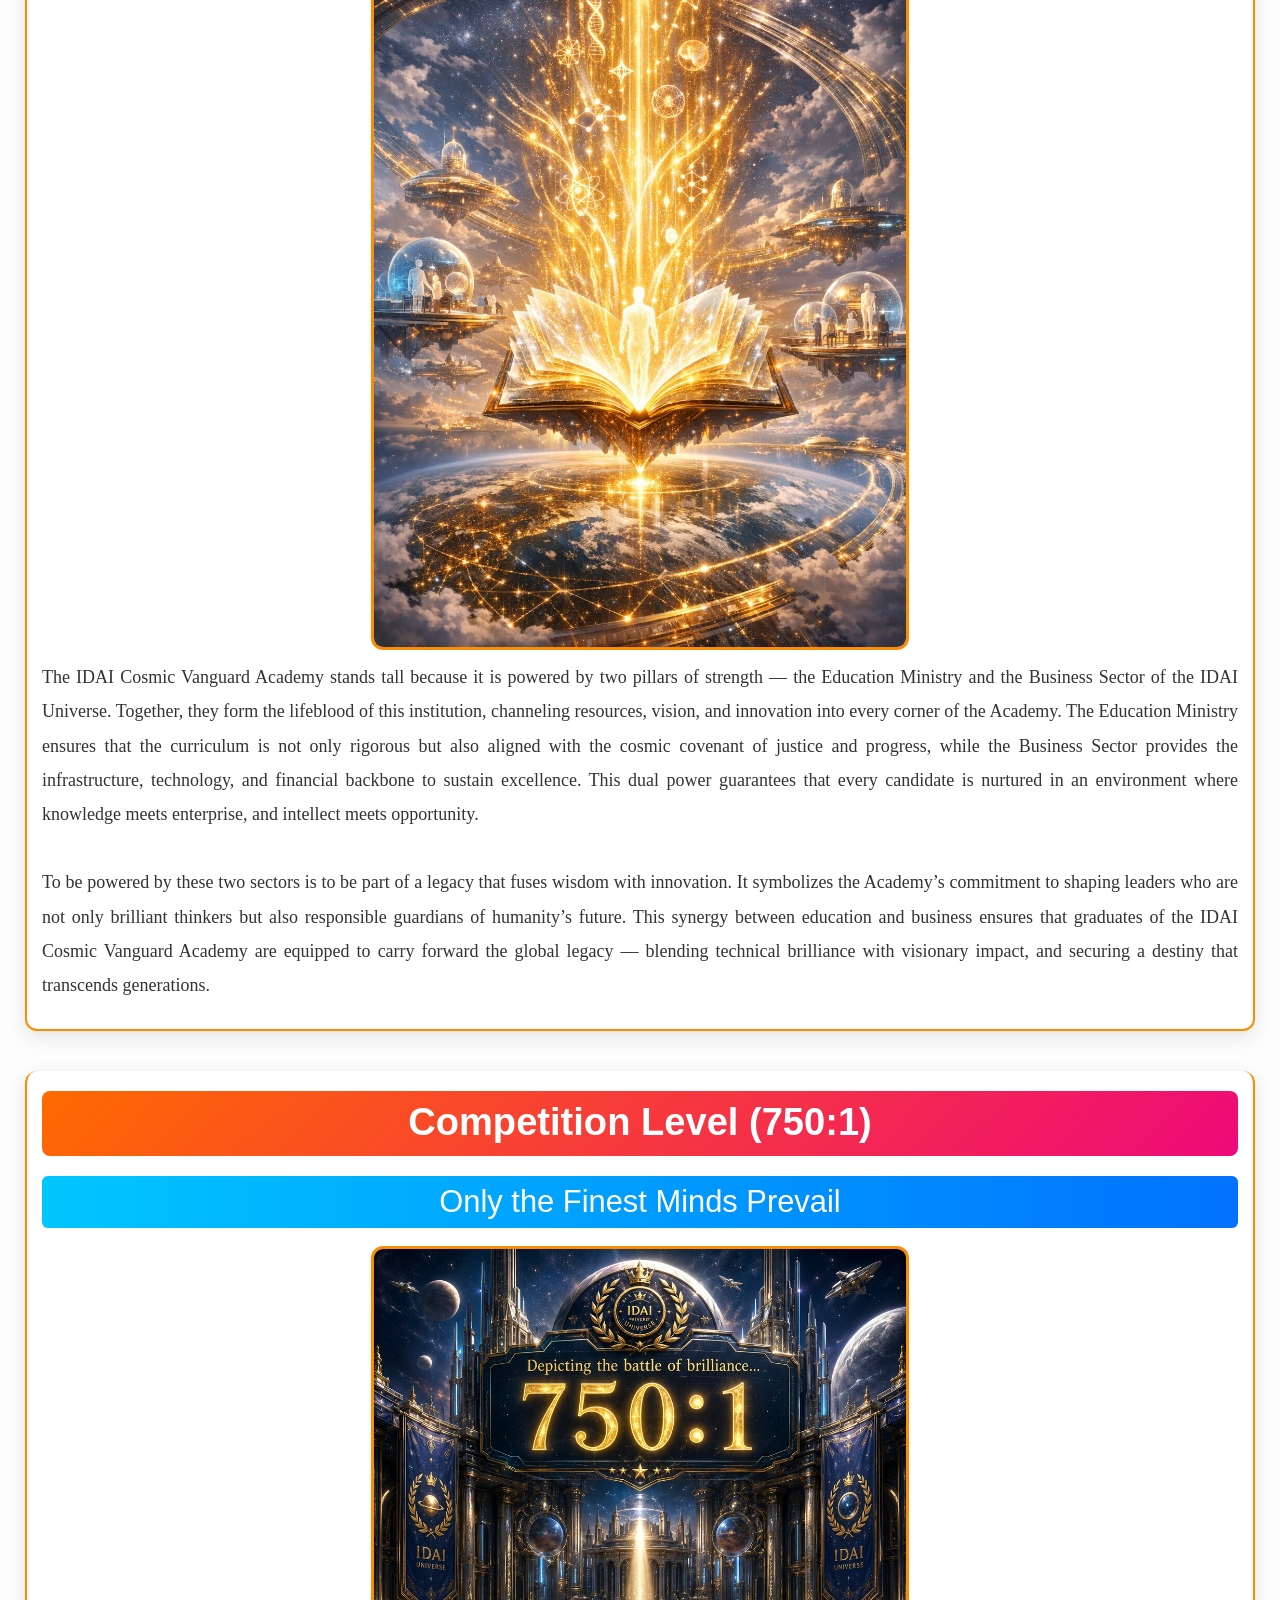
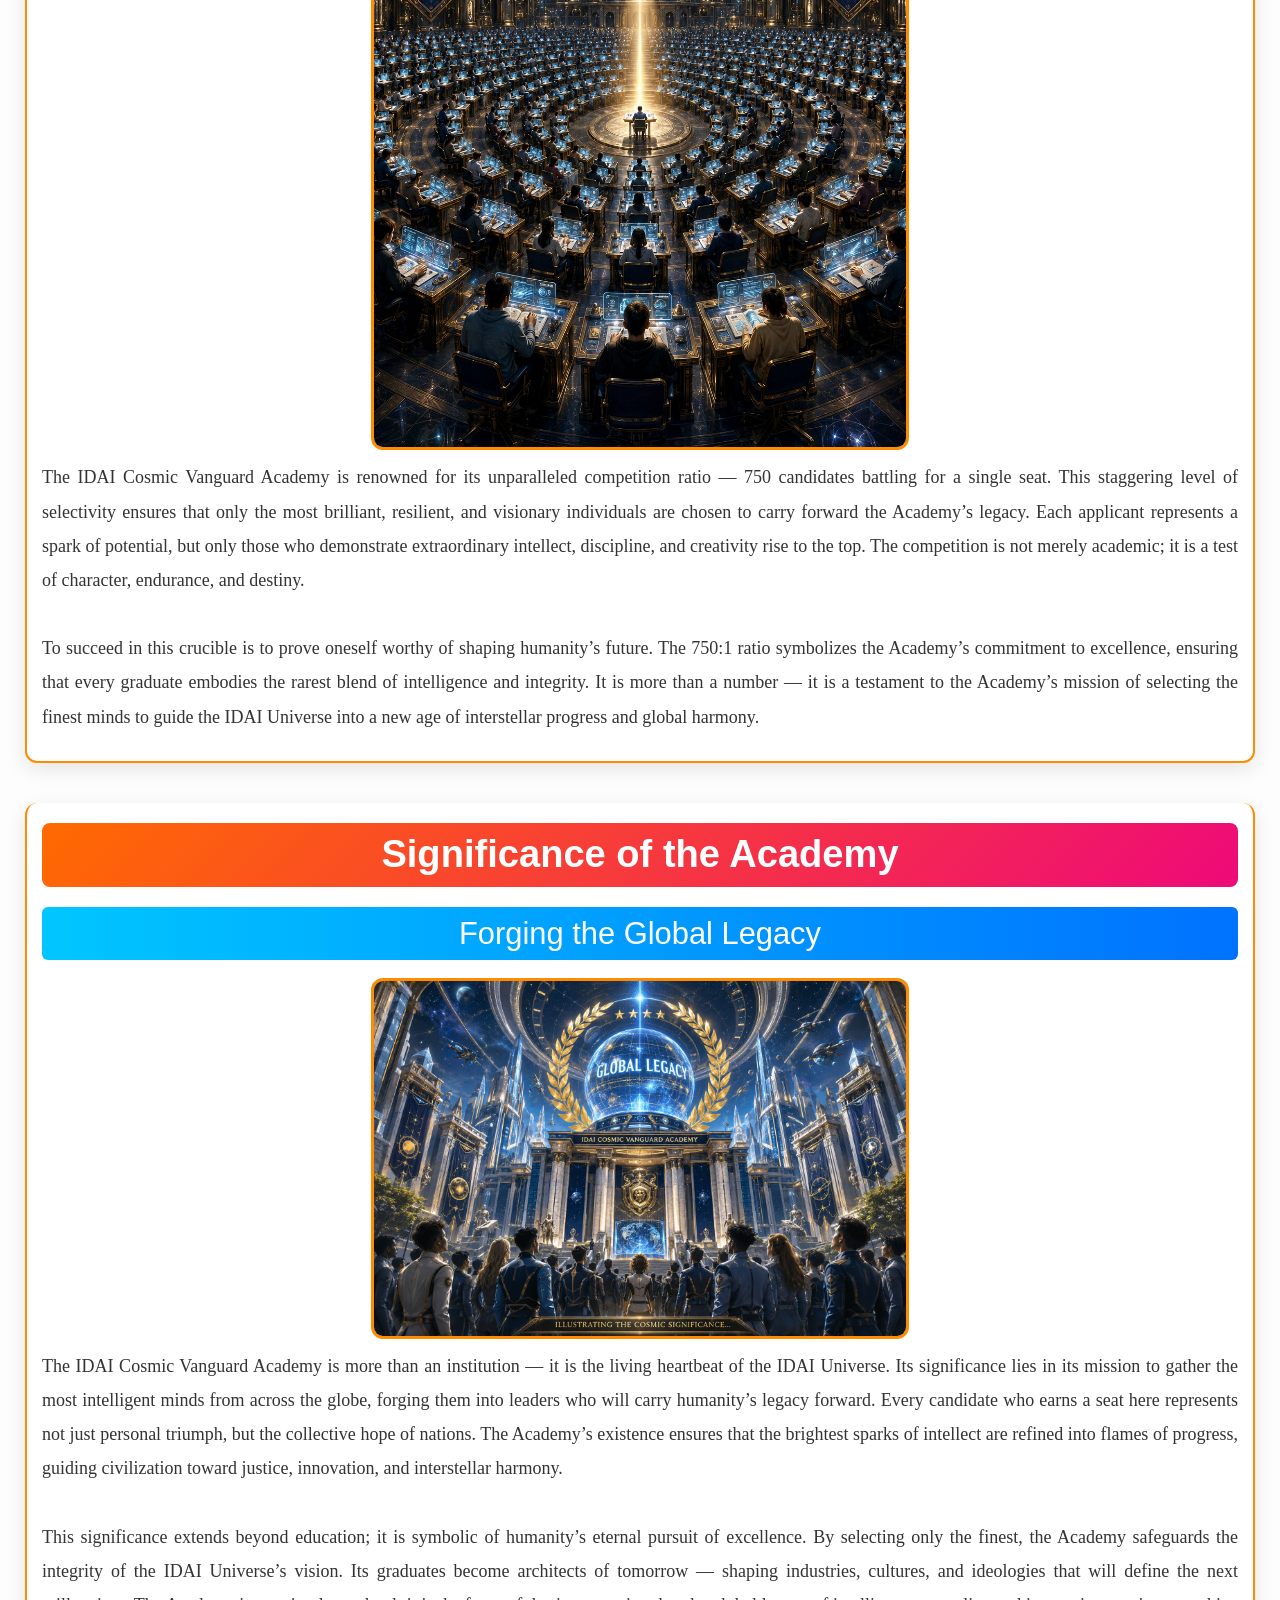
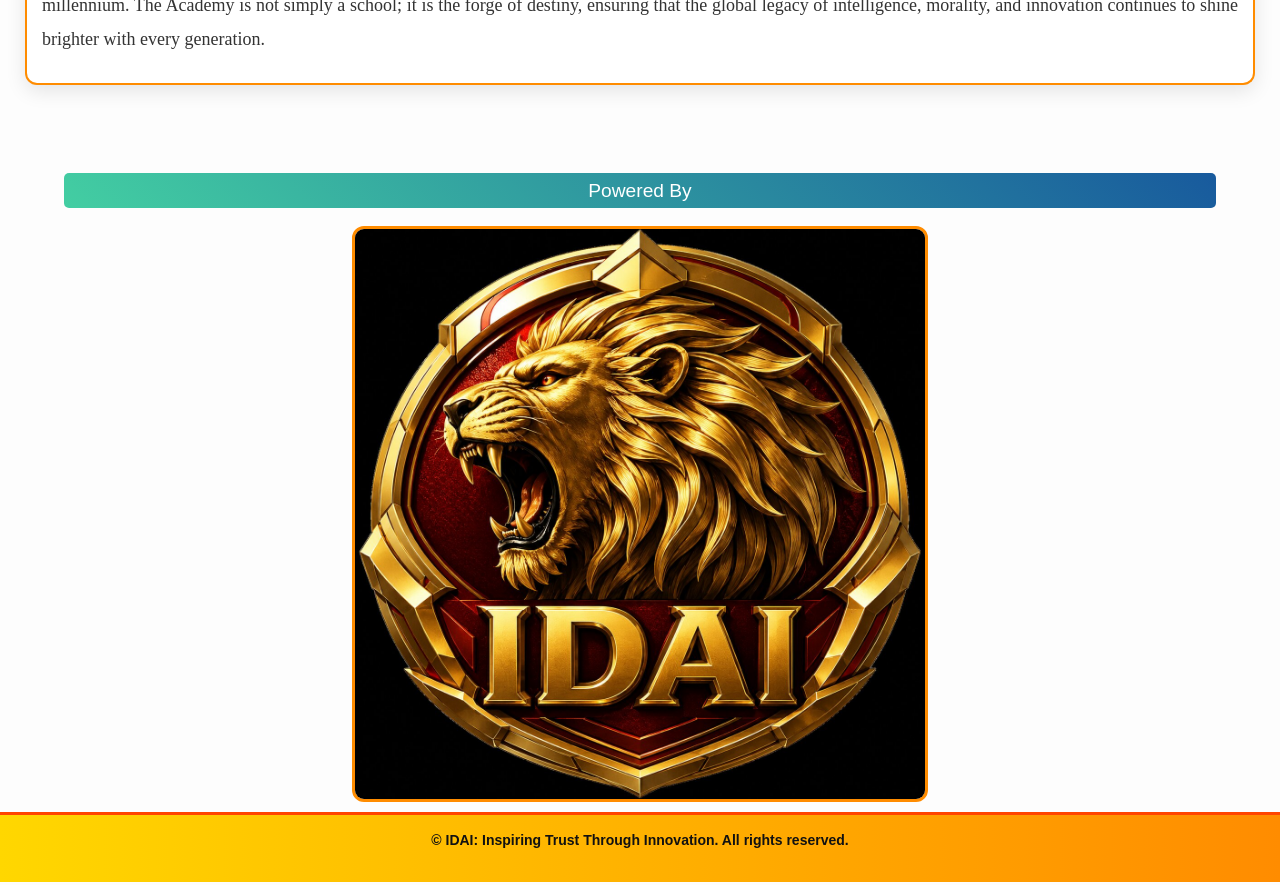
==== commit beb31711: "Add files via upload" ====
--- a/index.html
+++ b/index.html
@@ -210,6 +210,69 @@
     line-height: 1.6 !important;
     margin: 5px 0 !important;
   }
+}
+
+.idai-intro {
+  text-align: center;
+  margin: 30px auto;
+  padding: 25px;
+  margin-top: 0px !important;
+  width: 85%;
+  border-radius: 12px;
+  box-shadow: 0 0 25px rgba(0,0,0,0.3);
+  animation: glowPulse 6s infinite alternate;
+}
+
+.idai-logo img {
+  width: 40%;
+  border-radius: 10px;
+  border: 3px solid #FFD700;
+  box-shadow: 0 0 20px rgba(255,140,0,0.6);
+  transition: transform 1s ease;
+  animation: logoFade 8s infinite alternate;
+}
+
+.idai-heading {
+  font-size: 28px;
+  margin: 20px 0;
+  font-weight: bold;
+  text-shadow: 2px 2px 6px rgba(0,0,0,0.4);
+  animation: colorShift 5s infinite alternate;
+}
+
+.idai-details {
+  font-size: 16px;
+  line-height: 1.8;
+  padding: 15px;
+  border-radius: 10px;
+  border: 2px solid #FFD700;
+  box-shadow: 0 0 15px rgba(0,0,0,0.2);
+  animation: bgShift 7s infinite alternate;
+}
+
+/* Cinematic Animations */
+@keyframes glowPulse {
+  0% { box-shadow: 0 0 20px #FF4500; }
+  50% { box-shadow: 0 0 40px #FFD700; }
+  100% { box-shadow: 0 0 25px #00FFFF; }
+}
+
+@keyframes logoFade {
+  0% { transform: scale(1); opacity: 1; }
+  50% { transform: scale(1.05); opacity: 0.9; }
+  100% { transform: scale(1); opacity: 1; }
+}
+
+@keyframes colorShift {
+  0% { color: #FF4500; }
+  50% { color: #FFD700; }
+  100% { color: #00CED1; }
+}
+
+@keyframes bgShift {
+  0% { background: #fff8dc; color: #333; }
+  50% { background: #ffe4b5; color: #111; }
+  100% { background: #e0ffff; color: #000; }
 }
 
   </style>	
@@ -235,11 +298,26 @@
     </div>
   </nav><br><br>
 
+<!-- Header -->
+<div class="idai-intro">
+  <div class="idai-logo">
+    <img src="Intro.jpg" alt="IGC Logo">
+  </div>
+  <h2 class="idai-heading">IDAI Cosmic Vanguard Academy</h2>
+  <div class="idai-details">
+    <strong>
+      Headquarters: Nova Prime City, IDAI Universe<br>
+      Motto: Preparing the Best Citizen<br>
+      Admission Procedure: Competitive Admission test<br>
+    </strong>
+  </div>
+</div>
+
 <div class="section">
   <h2>IDAI Cosmic Vanguard Academy</h2>
   <h3>Where Intelligence Meets Destiny</h3>
   <center>
-    <img src="Intro.jpg">
+    <img src="IDAI Cosmic Vanguard Academy.jpg">
   </center>
   <p>
     In the early light of a new millennium, the IDAI Cosmic Vanguard Academy rose as the intellectual citadel of the IDAI Universe — a place where brilliance was not just measured, but sculpted. Founded in 2002, it became the epicenter of global innovation, uniting science, technology, and human spirit under one cosmic banner. Every candidate who stepped through its gates carried the weight of 750 competitors, each striving for a single seat — a testament to the Academy’s unmatched prestige. Powered by the IDAI Universe’s vision, it stood as a beacon for those who dared to dream beyond the stars, blending intellect with purpose and courage with creation. <br><br>
@@ -313,4 +391,4 @@
   <script src="https://cdn.jsdelivr.net/npm/bootstrap@5.3.2/dist/js/bootstrap.bundle.min.js"></script>
   <script src="script.js"></script>
 </body>
-</html>
+</html>
